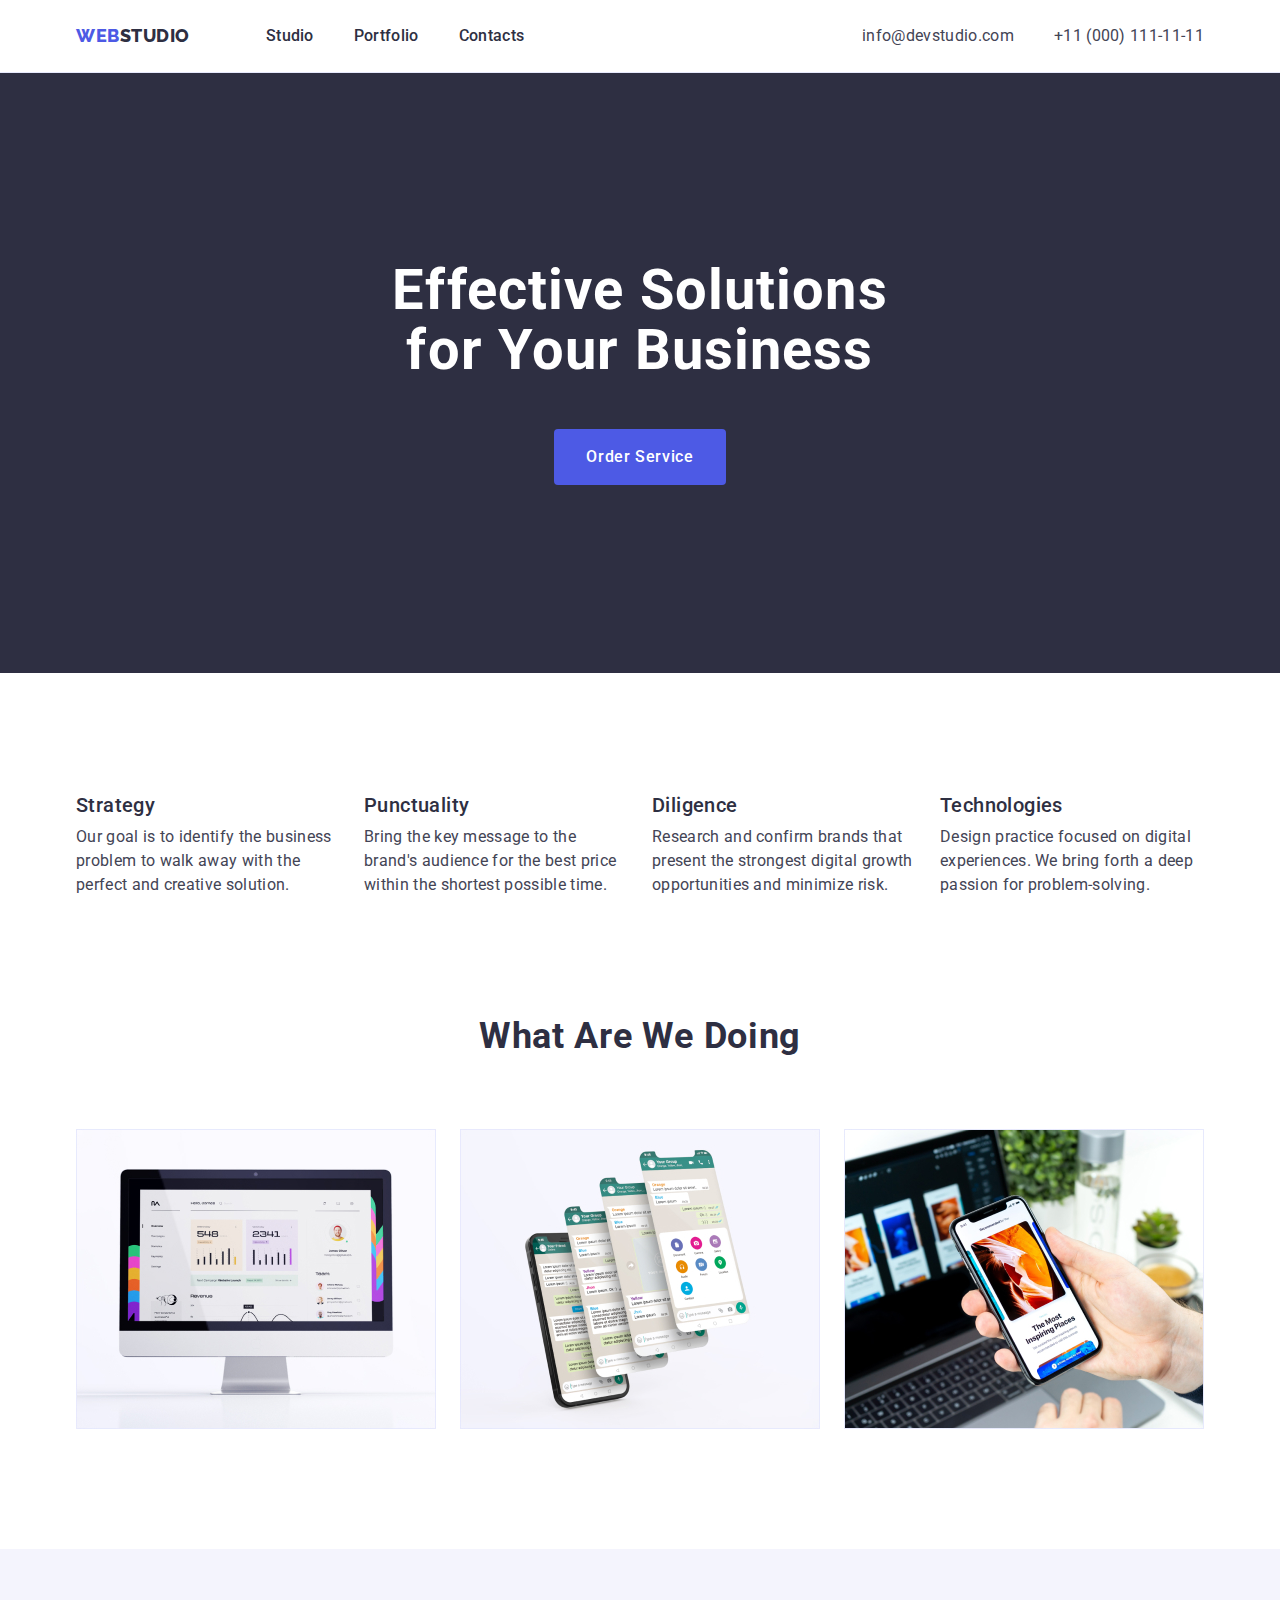
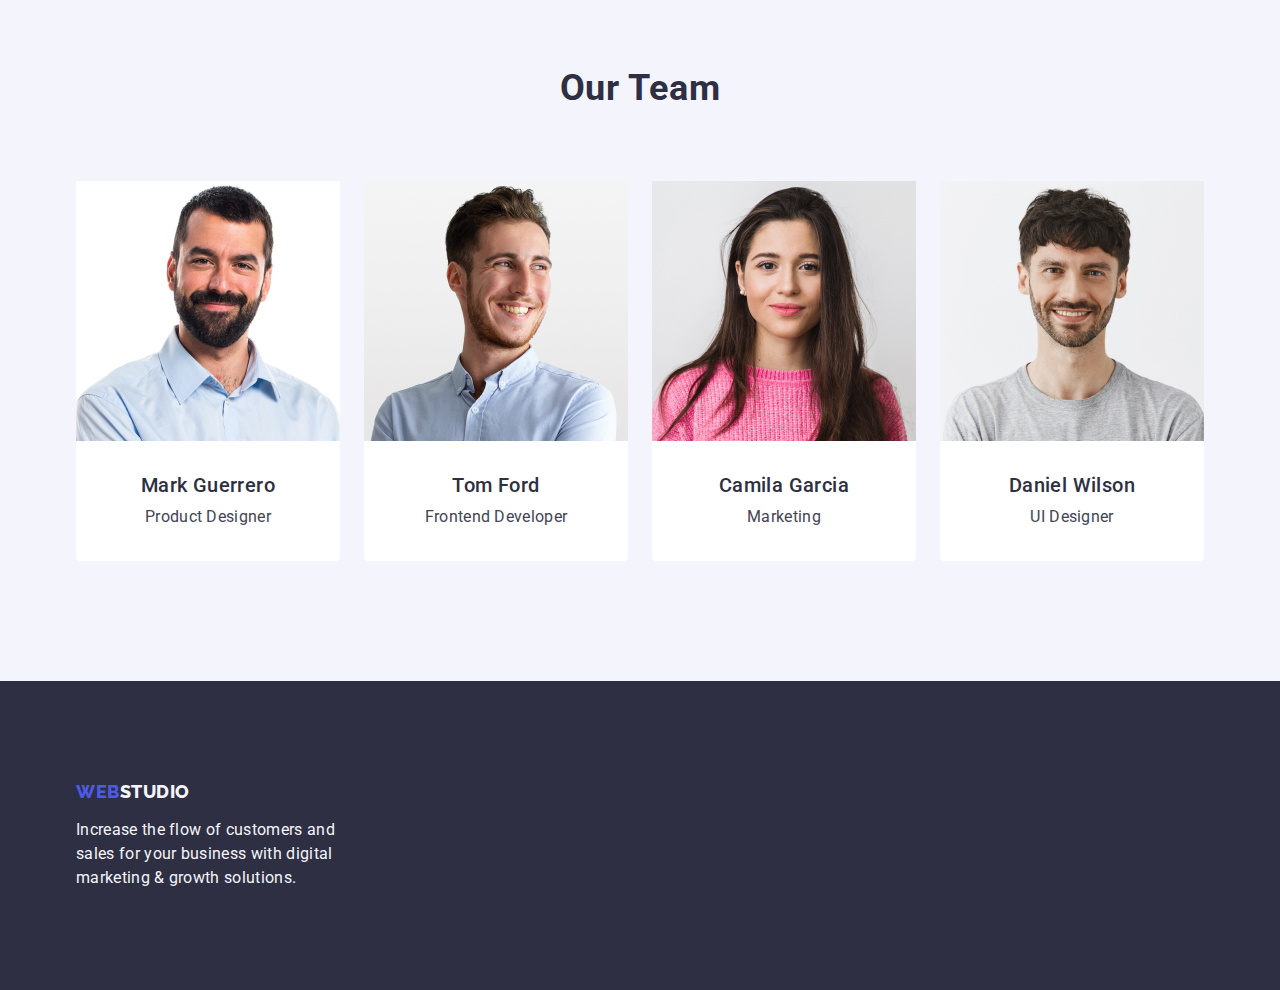
==== index.html @ a0330841 "Add files via upload" ====
<!DOCTYPE html>
<html lang="en">
  <head>
    <meta charset="UTF-8" />
    <meta http-equiv="X-UA-Compatible" content="IE=edge" />
    <meta name="viewport" content="width=device-width, initial-scale=1.0" />
    <title>WebStudio</title>

    <link rel="preconnect" href="https://fonts.googleapis.com" />
    <link rel="preconnect" href="https://fonts.gstatic.com" crossorigin />
    <link
      href="https://fonts.googleapis.com/css2?family=Raleway:wght@800&family=Roboto:wght@400;500;700;900&display=swap"
      rel="stylesheet"
    />

    <link
      rel="stylesheet"
      href="https://cdn.jsdelivr.net/npm/modern-normalize@1.1.0/modern-normalize.min.css"
    />
    <link rel="stylesheet" href="./css/styles.css" />
  </head>
  <body>
    <!-- хедер -->

    <header class="page-header">
      <div class="container page-header-container">
        <nav class="header-nav">
          <a class="logo link header-logo" href="./index.html"
            >WEB<span class="logo-web">Studio</span></a
          >
          <ul class="nav-list list">
            <li>
              <a class="nav-list-item link" href="./index.html">Studio</a>
            </li>
            <li>
              <a class="nav-list-item link" href="./portfolio.html"
                >Portfolio</a
              >
            </li>
            <li>
              <a class="nav-list-item link" href="">Contacts</a>
            </li>
          </ul>
        </nav>
        <address class="adress">
          <ul class="contact list">
            <li>
              <a class="contact link" href="mailto:info@devstudio.com"
                >info@devstudio.com</a
              >
            </li>
            <li>
              <a class="contact link" href="tel:+110001111111"
                >+11 (000) 111-11-11</a
              >
            </li>
          </ul>
        </address>
      </div>
    </header>

    <!-- основний блок -->

    <main>
      <!-- сторінка герой -->

      <section class="hero-section">
        <div class="container">
          <h1 class="main-title">
            Effective Solutions <br />
            for Your Business
          </h1>
          <button class="order-service-btn" type="button">Order Service</button>
        </div>
      </section>

      <!-- наші цілі-->

      <section class="section">
        <div class="container">
          <h2 class="visually-hidden">Our goals</h2>
          <ul class="list goals-list">
            <li class="goals-list-item">
              <h3 class="goals">Strategy</h3>
              <p class="goals-description">
                Our goal is to identify the business problem to walk away with
                the perfect and creative solution.
              </p>
            </li>
            <li class="goals-list-item">
              <h3 class="goals">Punctuality</h3>
              <p class="goals-description">
                Bring the key message to the brand's audience for the best price
                within the shortest possible time.
              </p>
            </li>
            <li class="goals-list-item">
              <h3 class="goals">Diligence</h3>
              <p class="goals-description">
                Research and confirm brands that present the strongest digital
                growth opportunities and minimize risk.
              </p>
            </li>
            <li class="goals-list-item">
              <h3 class="goals">Technologies</h3>
              <p class="goals-description">
                Design practice focused on digital experiences. We bring forth a
                deep passion for problem-solving.
              </p>
            </li>
          </ul>
        </div>
      </section>

      <!-- приклади робіт -->

      <section class="work-examples-section">
        <div class="container">
          <h2 class="work-examples-title">What are we doing</h2>
          <ul class="list work-examples-list">
            <li class="work-examples-item">
              <img
                src="./images/what-are-we-doing/img-1.jpg"
                alt="imac"
                width="360"
                height="300"
              />
            </li>
            <li class="work-examples-item">
              <img
                src="./images/what-are-we-doing/img-2.jpg"
                alt="iphone"
                width="360"
                height="300"
              />
            </li>
            <li class="work-examples-item">
              <img
                src="./images/what-are-we-doing/img-3.jpg"
                alt="macbook"
                width="360"
                height="300"
              />
            </li>
          </ul>
        </div>
      </section>

      <!-- наша команда -->

      <section class="our-team section">
        <div class="container">
          <h2 class="our-team-title">Our Team</h2>
          <ul class="list our-team-list">
            <li class="our-team-item">
              <img
                src="./images/our-team/mark-guerrero.jpg"
                alt="Mark Guerrero"
                width="264"
                height="260"
              />
              <div class="our-team-card">
                <h3 class="our-team-name">Mark Guerrero</h3>
                <p class="our-team-position">Product Designer</p>
              </div>
            </li>
            <li class="our-team-item">
              <img
                src="./images/our-team/tom-ford.jpg"
                alt="Tom Ford"
                width="264"
                height="260"
              />
              <div class="our-team-card">
                <h3 class="our-team-name">Tom Ford</h3>
                <p class="our-team-position">Frontend Developer</p>
              </div>
            </li>
            <li class="our-team-item">
              <img
                src="./images/our-team/camila-garcia.jpg"
                alt="Camila Garcia"
                width="264"
                height="260"
              />
              <div class="our-team-card">
                <h3 class="our-team-name">Camila Garcia</h3>
                <p class="our-team-position">Marketing</p>
              </div>
            </li>
            <li class="our-team-item">
              <img
                src="./images/our-team/daniel-wilson.jpg"
                alt="Daniel Wilson"
                width="264"
                height="260"
              />
              <div class="our-team-card">
                <h3 class="our-team-name">Daniel Wilson</h3>
                <p class="our-team-position">UI Designer</p>
              </div>
            </li>
          </ul>
        </div>
      </section>
    </main>

    <!-- Футер -->

    <footer class="footer">
      <div class="container">
        <a class="logo link footer-logo-link" href="./index.html"
          >WEB<span class="logo-web-footer">Studio</span></a
        >
        <p class="footer-description">
          Increase the flow of customers and sales for your business with
          digital marketing & growth solutions.
        </p>
      </div>
    </footer>
  </body>
</html>
---- css/styles.css ----
.list {
  list-style: none;
}

.link {
  text-decoration: none;
}

button {
  cursor: pointer;
  display: block;
}

:root {
  color: #ffffff;
  font-family: "Roboto", sans-serif;
  color: #434455;
}

body {
  font-family: "Roboto", sans-serif;
  background-color: #ffffff;
}

h1,
h2,
h3,
h4,
p {
  margin-top: 0;
  margin-bottom: 0;
  margin-right: 0;
}
ul,
ol {
  margin-top: 0;
  margin-bottom: 0;
  padding-left: 0;
}

img {
  display: block;
}

.container {
  width: 1158px;
  margin-left: auto;
  margin-right: auto;
  padding-left: 15px;
  padding-right: 15px;
}

.section {
  padding-top: 120px;
  padding-bottom: 120px;
}

.visually-hidden {
  position: absolute;
  width: 1px;
  height: 1px;
  margin: -1px;
  border: 0;
  padding: 0;
  white-space: nowrap;
  clip-path: inset(100%);
  clip: rect(0 0 0 0);
  overflow: hidden;
}

/* Хедер */

.logo {
  font-family: "Raleway", sans-serif;
  font-weight: 800;
  font-size: 18px;
  line-height: 1.17;
  letter-spacing: 0.03em;
  color: #4d5ae5;
  text-transform: uppercase;
  display: inline-block;
}

.header-logo {
  margin-right: 76px;
}

.logo-web {
  color: #2e2f42;
}

.nav-list-item {
  font-weight: 500;
  font-size: 16px;
  line-height: 1.5;
  letter-spacing: 0.02em;
  color: #2e2f42;
  padding-top: 24px;
  padding-bottom: 24px;
}

.nav-list-item:hover,
.nav-list-item:focus {
  color: #404bbf;
}

.adress {
  font-style: normal;
}
.contact {
  font-weight: 400;
  font-size: 16px;
  line-height: 1.5;
  letter-spacing: 0.02em;
  color: #434455;
  display: flex;
  align-items: center;
  gap: 40px;
}

.contact:hover,
.contact:focus {
  color: #404bbf;
}

.page-header-container {
  display: flex;
  align-items: center;
  justify-content: space-between;
}

.header-nav {
  display: flex;
  align-items: center;
}

.nav-list {
  display: flex;
  align-items: center;
  gap: 40px;
}

.page-header {
  padding-top: 24px;
  padding-bottom: 24px;
  border-bottom: 1px solid#e7e9fc;
}

/*основний блок*/

/* сторінка герой */

.hero-section {
  background-color: #2e2f42;
  text-align: center;
  padding-top: 188px;
  padding-bottom: 188px;
}

.main-title {
  font-style: normal;
  font-weight: 700;
  font-size: 56px;
  line-height: 1.07;
  letter-spacing: 0.02em;
  color: #ffffff;
  max-width: 496px;
  margin-bottom: 48px;
  margin-left: auto;
  margin-right: auto;
}

.order-service-btn {
  font-weight: 500;
  font-size: 16px;
  line-height: 1.5;
  letter-spacing: 0.04em;
  color: #ffffff;
  background: #4d5ae5;
  border-radius: 4px;
  padding: 16px 32px;
  min-width: 169px;
  border: none;
  margin-left: auto;
  margin-right: auto;
}

.order-service-btn:hover,
.order-service-btn:focus {
  background: #404bbf;
}

/* наші цілі */

.goals {
  font-weight: 500;
  font-size: 20px;
  line-height: 1.2;
  letter-spacing: 0.02em;
  color: #2e2f42;
  margin-bottom: 8px;
}

.goals-description {
  font-weight: 400;
  font-size: 16px;
  line-height: 1.5;
  letter-spacing: 0.02em;
  color: #434455;
}

.goals-list {
  display: flex;
  gap: 24px;
}

.goals-list-item {
  flex-basis: calc((100% - 72px) / 4);
}
/* приклади робіт */

.work-examples-section {
  padding-bottom: 120px;
}

.work-examples-title {
  font-weight: 700;
  font-size: 36px;
  line-height: 1.11;
  text-align: center;
  letter-spacing: 0.02em;
  text-transform: capitalize;
  color: #2e2f42;
  margin-bottom: 72px;
}

.work-examples-list {
  display: flex;
  gap: 24px;
}

/* наша команда */

.our-team {
  background-color: #f4f4fd;
}

.our-team-title {
  font-weight: 700;
  font-size: 36px;
  line-height: 1.11;
  text-align: center;
  letter-spacing: 0.02em;
  text-transform: capitalize;
  color: #2e2f42;
  margin-bottom: 72px;
}
.our-team-item {
  background-color: #ffffff;
  border-radius: 0px 0px 4px 4px;
}

.our-team-name {
  font-weight: 500;
  font-size: 20px;
  line-height: 1.2;
  letter-spacing: 0.02em;
  color: #2e2f42;
  background-color: #ffffff;
  text-align: center;
  margin-bottom: 8px;
}

.our-team-position {
  font-weight: 400;
  font-size: 16px;
  line-height: 1.5;
  letter-spacing: 0.02em;
  color: #434455;
  background-color: #ffffff;
  text-align: center;
}

.our-team-list {
  display: flex;
  gap: 24px;
}

.our-team-card {
  padding-top: 32px;
  padding-bottom: 32px;
  padding-left: 16px;
  padding-right: 16px;
}

/* Футер */

.footer {
  background-color: #2e2f42;
  padding-top: 100px;
  padding-bottom: 100px;
}

.footer-description {
  font-weight: 400;
  font-size: 16px;
  line-height: 1.5;
  letter-spacing: 0.02em;
  color: #f4f4fd;
  max-width: 264px;
  display: block;
}

.logo-web-footer {
  color: #f4f4fd;
}

.footer-logo-link {
  margin-bottom: 16px;
}
/* portfolio */

.main-section {
  padding-top: 96px;
  padding-bottom: 120px;
}

.list-btn {
  display: flex;
  justify-content: center;
  gap: 24px;
  margin-bottom: 72px;
}

.filter-btn {
  font-family: "Roboto", sans-serif;
  font-weight: 500;
  font-size: 16px;
  line-height: 1.5;
  display: flex;
  align-items: center;
  text-align: center;
  letter-spacing: 0.04em;
  color: #4d5ae5;
  background: #f4f4fd;
  box-shadow: 0px 3px 1px rgba(0, 0, 0, 0.1), 0px 2px 1px rgba(0, 0, 0, 0.08),
    0px 2px 2px rgba(0, 0, 0, 0.12);
  border-radius: 4px;
  padding: 12px 24px;
  border: 1px solid #e7e9fc;
}

.filter-btn:hover,
.filter-btn:focus {
  color: #ffffff;
  background: #404bbf;
  border: 1px solid transparent;
}

.project-list {
  display: flex;
  flex-wrap: wrap;
  column-gap: 24px;
  row-gap: 48px;
}

.project-name {
  font-weight: 500;
  font-size: 20px;
  line-height: 1.2;
  letter-spacing: 0.02em;
  color: #2e2f42;
  margin-bottom: 8px;
}

.project-description {
  font-size: 16px;
  line-height: 1.5;
  letter-spacing: 0.02em;
  color: #434455;
}

.project-item {
  width: calc((100% - 48px) / 3);
}

.project-container {
  padding: 32px 16px;
  border: 1px solid #e7e9fc;
  border-top: none;
}
/* next page */
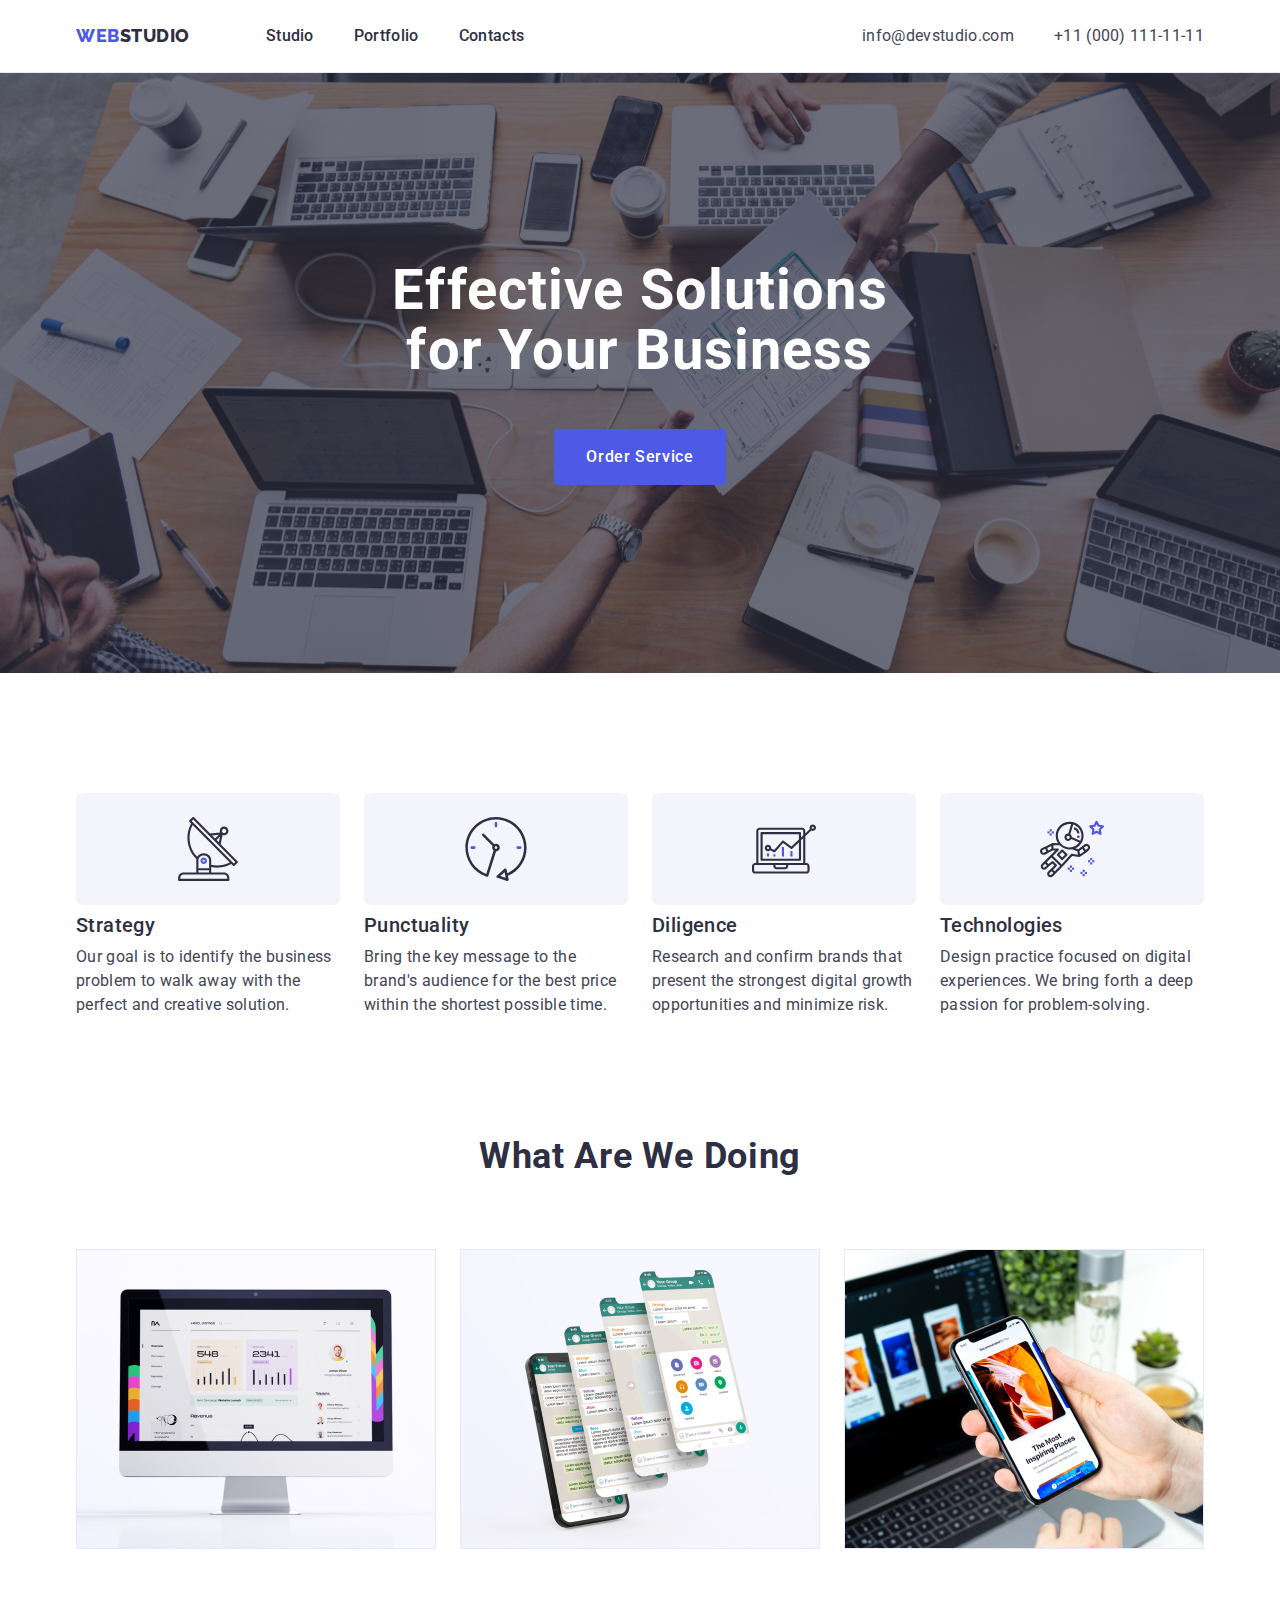
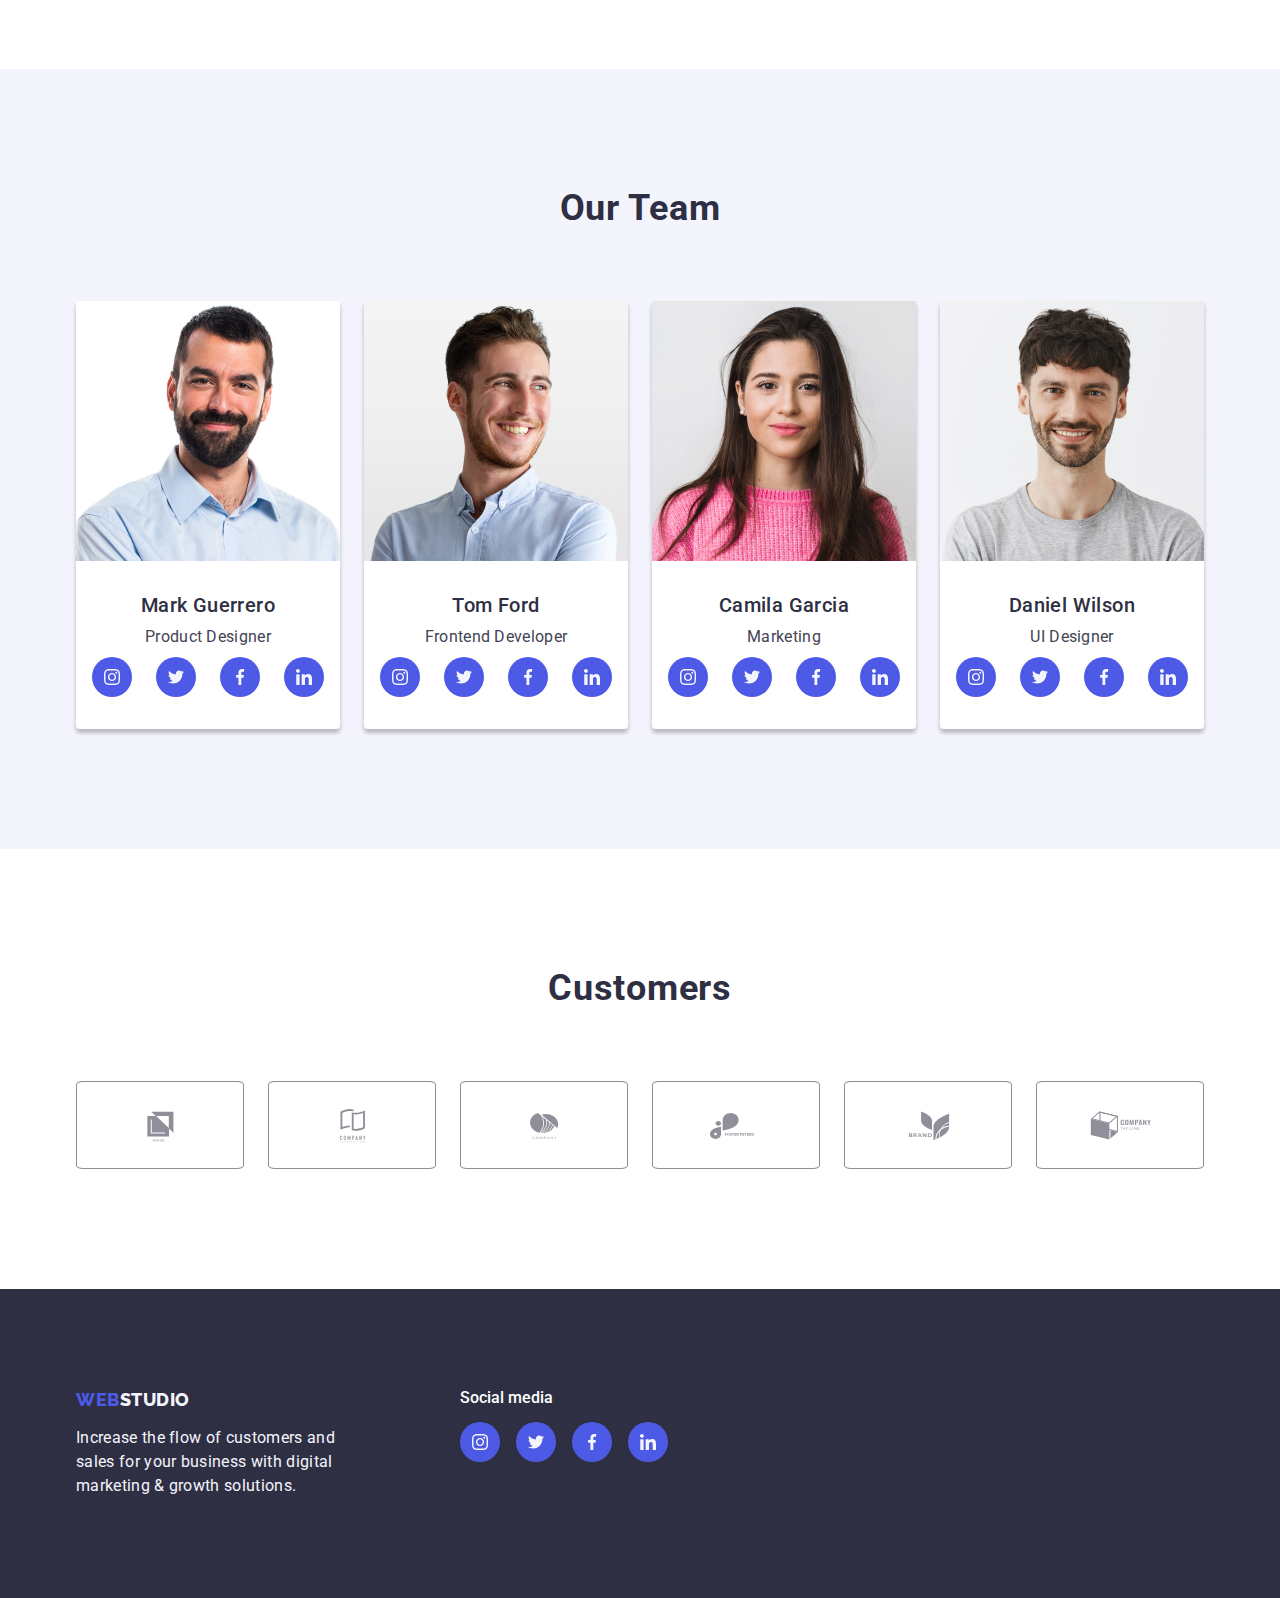
==== commit 7a84f8d8: "Summary" ====
--- a/index.html
+++ b/index.html
@@ -81,6 +81,11 @@
           <h2 class="visually-hidden">Our goals</h2>
           <ul class="list goals-list">
             <li class="goals-list-item">
+              <div class="icon-goals-list">
+                <svg widht="64" height="64">
+                  <use href="./images/icons.svg#icon-antenna"></use>
+                </svg>
+              </div>
               <h3 class="goals">Strategy</h3>
               <p class="goals-description">
                 Our goal is to identify the business problem to walk away with
@@ -88,6 +93,11 @@
               </p>
             </li>
             <li class="goals-list-item">
+              <div class="icon-goals-list">
+                <svg widht="64" height="64">
+                  <use href="./images/icons.svg#icon-clock"></use>
+                </svg>
+              </div>
               <h3 class="goals">Punctuality</h3>
               <p class="goals-description">
                 Bring the key message to the brand's audience for the best price
@@ -95,6 +105,11 @@
               </p>
             </li>
             <li class="goals-list-item">
+              <div class="icon-goals-list">
+                <svg widht="64" height="64">
+                  <use href="./images/icons.svg#icon-diagram"></use>
+                </svg>
+              </div>
               <h3 class="goals">Diligence</h3>
               <p class="goals-description">
                 Research and confirm brands that present the strongest digital
@@ -102,6 +117,11 @@
               </p>
             </li>
             <li class="goals-list-item">
+              <div class="icon-goals-list">
+                <svg widht="64" height="64">
+                  <use href="./images/icons.svg#icon-astronaut"></use>
+                </svg>
+              </div>
               <h3 class="goals">Technologies</h3>
               <p class="goals-description">
                 Design practice focused on digital experiences. We bring forth a
@@ -162,6 +182,56 @@
               <div class="our-team-card">
                 <h3 class="our-team-name">Mark Guerrero</h3>
                 <p class="our-team-position">Product Designer</p>
+                <ul class="social-network-list list">
+                  <li class="social-network-item">
+                    <a href="" class="social-network-link">
+                      <svg
+                        class="social-network-icon"
+                        aria-label="іконка інстаграму"
+                        widht="16"
+                        height="16"
+                      >
+                        <use href="./images/icons.svg#icon-instagram"></use>
+                      </svg>
+                    </a>
+                  </li>
+                  <li class="social-network-item">
+                    <a href="" class="social-network-link link">
+                      <svg
+                        class="social-network-icon"
+                        aria-label="іконка твітера"
+                        widht="16"
+                        height="16"
+                      >
+                        <use href="./images/icons.svg#icon-twitter"></use>
+                      </svg>
+                    </a>
+                  </li>
+                  <li class="social-network-item">
+                    <a href="" class="social-network-link">
+                      <svg
+                        class="social-network-icon"
+                        aria-label="іконка фейсбук"
+                        widht="16"
+                        height="16"
+                      >
+                        <use href="./images/icons.svg#icon-facebook"></use>
+                      </svg>
+                    </a>
+                  </li>
+                  <li class="social-network-item">
+                    <a href="" class="social-network-link">
+                      <svg
+                        class="social-network-icon"
+                        aria-label="іконка лінкедина"
+                        widht="16"
+                        height="16"
+                      >
+                        <use href="./images/icons.svg#icon-linkedin"></use>
+                      </svg>
+                    </a>
+                  </li>
+                </ul>
               </div>
             </li>
             <li class="our-team-item">
@@ -174,6 +244,56 @@
               <div class="our-team-card">
                 <h3 class="our-team-name">Tom Ford</h3>
                 <p class="our-team-position">Frontend Developer</p>
+                <ul class="social-network-list list">
+                  <li class="social-network-item">
+                    <a href="" class="social-network-link">
+                      <svg
+                        class="social-network-icon"
+                        aria-label="іконка інстаграму"
+                        widht="16"
+                        height="16"
+                      >
+                        <use href="./images/icons.svg#icon-instagram"></use>
+                      </svg>
+                    </a>
+                  </li>
+                  <li class="social-network-item">
+                    <a href="" class="social-network-link link">
+                      <svg
+                        class="social-network-icon"
+                        aria-label="іконка твітера"
+                        widht="16"
+                        height="16"
+                      >
+                        <use href="./images/icons.svg#icon-twitter"></use>
+                      </svg>
+                    </a>
+                  </li>
+                  <li class="social-network-item">
+                    <a href="" class="social-network-link">
+                      <svg
+                        class="social-network-icon"
+                        aria-label="іконка фейсбук"
+                        widht="16"
+                        height="16"
+                      >
+                        <use href="./images/icons.svg#icon-facebook"></use>
+                      </svg>
+                    </a>
+                  </li>
+                  <li class="social-network-item">
+                    <a href="" class="social-network-link">
+                      <svg
+                        class="social-network-icon"
+                        aria-label="іконка лінкедина"
+                        widht="16"
+                        height="16"
+                      >
+                        <use href="./images/icons.svg#icon-linkedin"></use>
+                      </svg>
+                    </a>
+                  </li>
+                </ul>
               </div>
             </li>
             <li class="our-team-item">
@@ -186,6 +306,56 @@
               <div class="our-team-card">
                 <h3 class="our-team-name">Camila Garcia</h3>
                 <p class="our-team-position">Marketing</p>
+                <ul class="social-network-list list">
+                  <li class="social-network-item">
+                    <a href="" class="social-network-link">
+                      <svg
+                        class="social-network-icon"
+                        aria-label="іконка інстаграму"
+                        widht="16"
+                        height="16"
+                      >
+                        <use href="./images/icons.svg#icon-instagram"></use>
+                      </svg>
+                    </a>
+                  </li>
+                  <li class="social-network-item">
+                    <a href="" class="social-network-link link">
+                      <svg
+                        class="social-network-icon"
+                        aria-label="іконка твітера"
+                        widht="16"
+                        height="16"
+                      >
+                        <use href="./images/icons.svg#icon-twitter"></use>
+                      </svg>
+                    </a>
+                  </li>
+                  <li class="social-network-item">
+                    <a href="" class="social-network-link">
+                      <svg
+                        class="social-network-icon"
+                        aria-label="іконка фейсбук"
+                        widht="16"
+                        height="16"
+                      >
+                        <use href="./images/icons.svg#icon-facebook"></use>
+                      </svg>
+                    </a>
+                  </li>
+                  <li class="social-network-item">
+                    <a href="" class="social-network-link">
+                      <svg
+                        class="social-network-icon"
+                        aria-label="іконка лінкедина"
+                        widht="16"
+                        height="16"
+                      >
+                        <use href="./images/icons.svg#icon-linkedin"></use>
+                      </svg>
+                    </a>
+                  </li>
+                </ul>
               </div>
             </li>
             <li class="our-team-item">
@@ -198,7 +368,97 @@
               <div class="our-team-card">
                 <h3 class="our-team-name">Daniel Wilson</h3>
                 <p class="our-team-position">UI Designer</p>
-              </div>
+                <ul class="social-network-list list">
+                  <li class="social-network-item">
+                    <a href="" class="social-network-link">
+                      <svg
+                        class="social-network-icon"
+                        aria-label="іконка інстаграму"
+                        widht="16"
+                        height="16"
+                      >
+                        <use href="./images/icons.svg#icon-instagram"></use>
+                      </svg>
+                    </a>
+                  </li>
+                  <li class="social-network-item">
+                    <a href="" class="social-network-link link">
+                      <svg
+                        class="social-network-icon"
+                        aria-label="іконка твітера"
+                        widht="16"
+                        height="16"
+                      >
+                        <use href="./images/icons.svg#icon-twitter"></use>
+                      </svg>
+                    </a>
+                  </li>
+                  <li class="social-network-item">
+                    <a href="" class="social-network-link">
+                      <svg
+                        class="social-network-icon"
+                        aria-label="іконка фейсбук"
+                        widht="16"
+                        height="16"
+                      >
+                        <use href="./images/icons.svg#icon-facebook"></use>
+                      </svg>
+                    </a>
+                  </li>
+                  <li class="social-network-item">
+                    <a href="" class="social-network-link">
+                      <svg
+                        class="social-network-icon"
+                        aria-label="іконка лінкедина"
+                        widht="16"
+                        height="16"
+                      >
+                        <use href="./images/icons.svg#icon-linkedin"></use>
+                      </svg>
+                    </a>
+                  </li>
+                </ul>
+              </div>
+            </li>
+          </ul>
+        </div>
+      </section>
+
+      <!-- Список клієнтів -->
+
+      <section class="section">
+        <div class="container">
+          <h2 class="customers-title">Customers</h2>
+          <ul class="customers-list-logo list">
+            <li class="customers-list">
+              <svg class="icon-customers-list" widht="104" height="56">
+                <use href="./images/icons.svg#icon-client-one"></use>
+              </svg>
+            </li>
+            <li class="customers-list">
+              <svg class="icon-customers-list" widht="104" height="56">
+                <use href="./images/icons.svg#icon-client-two"></use>
+              </svg>
+            </li>
+            <li class="customers-list">
+              <svg class="icon-customers-list" widht="104" height="56">
+                <use href="./images/icons.svg#icon-client-three"></use>
+              </svg>
+            </li>
+            <li class="customers-list">
+              <svg class="icon-customers-list" widht="104" height="56">
+                <use href="./images/icons.svg#icon-client-four"></use>
+              </svg>
+            </li>
+            <li class="customers-list">
+              <svg class="icon-customers-list" widht="104" height="56">
+                <use href="./images/icons.svg#icon-client-five"></use>
+              </svg>
+            </li>
+            <li class="customers-list">
+              <svg class="icon-customers-list" widht="104" height="56">
+                <use href="./images/icons.svg#icon-client-six"></use>
+              </svg>
             </li>
           </ul>
         </div>
@@ -209,13 +469,70 @@
 
     <footer class="footer">
       <div class="container">
-        <a class="logo link footer-logo-link" href="./index.html"
-          >WEB<span class="logo-web-footer">Studio</span></a
-        >
-        <p class="footer-description">
-          Increase the flow of customers and sales for your business with
-          digital marketing & growth solutions.
-        </p>
+        <ul class="link list footer-item">
+          <li class="decrption-box">
+            <a class="logo link footer-logo-link" href="./index.html"
+              >WEB<span class="logo-web-footer">Studio</span></a
+            >
+            <p class="footer-description">
+              Increase the flow of customers and sales for your business with
+              digital marketing & growth solutions.
+            </p>
+          </li>
+          <li>
+            <h3 class="social-media-title">Social media</h3>
+            <ul class="social-network-list-footer list">
+              <li class="social-network-item">
+                <a href="" class="social-network-link">
+                  <svg
+                    class="social-network-icon"
+                    aria-label="іконка інстаграму"
+                    widht="16"
+                    height="16"
+                  >
+                    <use href="./images/icons.svg#icon-instagram"></use>
+                  </svg>
+                </a>
+              </li>
+              <li class="social-network-item">
+                <a href="" class="social-network-link link">
+                  <svg
+                    class="social-network-icon"
+                    aria-label="іконка твітера"
+                    widht="16"
+                    height="16"
+                  >
+                    <use href="./images/icons.svg#icon-twitter"></use>
+                  </svg>
+                </a>
+              </li>
+              <li class="social-network-item">
+                <a href="" class="social-network-link">
+                  <svg
+                    class="social-network-icon"
+                    aria-label="іконка фейсбук"
+                    widht="16"
+                    height="16"
+                  >
+                    <use href="./images/icons.svg#icon-facebook"></use>
+                  </svg>
+                </a>
+              </li>
+              <li class="social-network-item">
+                <a href="" class="social-network-link">
+                  <svg
+                    class="social-network-icon"
+                    aria-label="іконка лінкедина"
+                    widht="16"
+                    height="16"
+                  >
+                    <use href="./images/icons.svg#icon-linkedin"></use>
+                  </svg>
+                </a>
+              </li>
+            </ul>
+          </li>
+        </ul>
       </div>
     </footer>
   </body>
--- a/css/styles.css
+++ b/css/styles.css
@@ -151,6 +151,12 @@
 /* сторінка герой */
 
 .hero-section {
+  background-size: cover;
+  background-image: linear-gradient(
+      rgba(46, 47, 66, 0.7),
+      rgba(46, 47, 66, 0.7)
+    ),
+    url("../images/hero/people-office.jpg");
   background-color: #2e2f42;
   text-align: center;
   padding-top: 188px;
@@ -217,6 +223,18 @@
 .goals-list-item {
   flex-basis: calc((100% - 72px) / 4);
 }
+
+.icon-goals-list {
+  width: 264px;
+  height: 112px;
+  border-radius: 4%;
+  background-color: #f4f4fd;
+  margin-bottom: 8px;
+  display: flex;
+  justify-content: center;
+  align-items: center;
+}
+
 /* приклади робіт */
 
 .work-examples-section {
@@ -258,6 +276,7 @@
 .our-team-item {
   background-color: #ffffff;
   border-radius: 0px 0px 4px 4px;
+  box-shadow: 0px 4px 4px rgba(0, 0, 0, 0.25);
 }
 
 .our-team-name {
@@ -279,6 +298,7 @@
   color: #434455;
   background-color: #ffffff;
   text-align: center;
+  margin-bottom: 8px;
 }
 
 .our-team-list {
@@ -293,6 +313,60 @@
   padding-right: 16px;
 }
 
+.social-network-list {
+  display: flex;
+  justify-content: center;
+  column-gap: 24px;
+}
+
+.social-network-item {
+  display: flex;
+  justify-content: center;
+  align-items: center;
+  width: 40px;
+  height: 40px;
+  border-radius: 50%;
+  background-color: #4d5ae5;
+}
+
+.social-network-link {
+  display: flex;
+  justify-content: center;
+  column-gap: 24px;
+}
+
+/* Наші клієнти */
+
+.customers-title {
+  font-weight: 700;
+  font-size: 36px;
+  line-height: 1.11;
+  text-align: center;
+  letter-spacing: 0.02em;
+  text-transform: capitalize;
+  color: #2e2f42;
+  margin-bottom: 72px;
+}
+
+.customers-list-logo {
+  display: flex;
+  column-gap: 24px;
+  align-items: center;
+  justify-content: center;
+}
+
+.customers-list {
+  display: flex;
+  width: 168px;
+  height: 88px;
+  align-items: center;
+  justify-content: center;
+  border-style: solid;
+  border-radius: 4%;
+  border-width: 1px;
+  border-color: #8e8f99;
+}
+
 /* Футер */
 
 .footer {
@@ -308,7 +382,6 @@
   letter-spacing: 0.02em;
   color: #f4f4fd;
   max-width: 264px;
-  display: block;
 }
 
 .logo-web-footer {
@@ -317,6 +390,28 @@
 
 .footer-logo-link {
   margin-bottom: 16px;
+}
+
+.social-media-title {
+  display: inline-block;
+  font-weight: 500;
+  font-size: 16px;
+  line-height: 1.11;
+  color: #ffffff;
+  margin-bottom: 16px;
+}
+.social-network-list-footer {
+  display: flex;
+  align-items: center;
+  column-gap: 16px;
+}
+
+.footer-item {
+  display: flex;
+}
+
+.decrption-box {
+  margin-right: 120px;
 }
 /* portfolio */
 
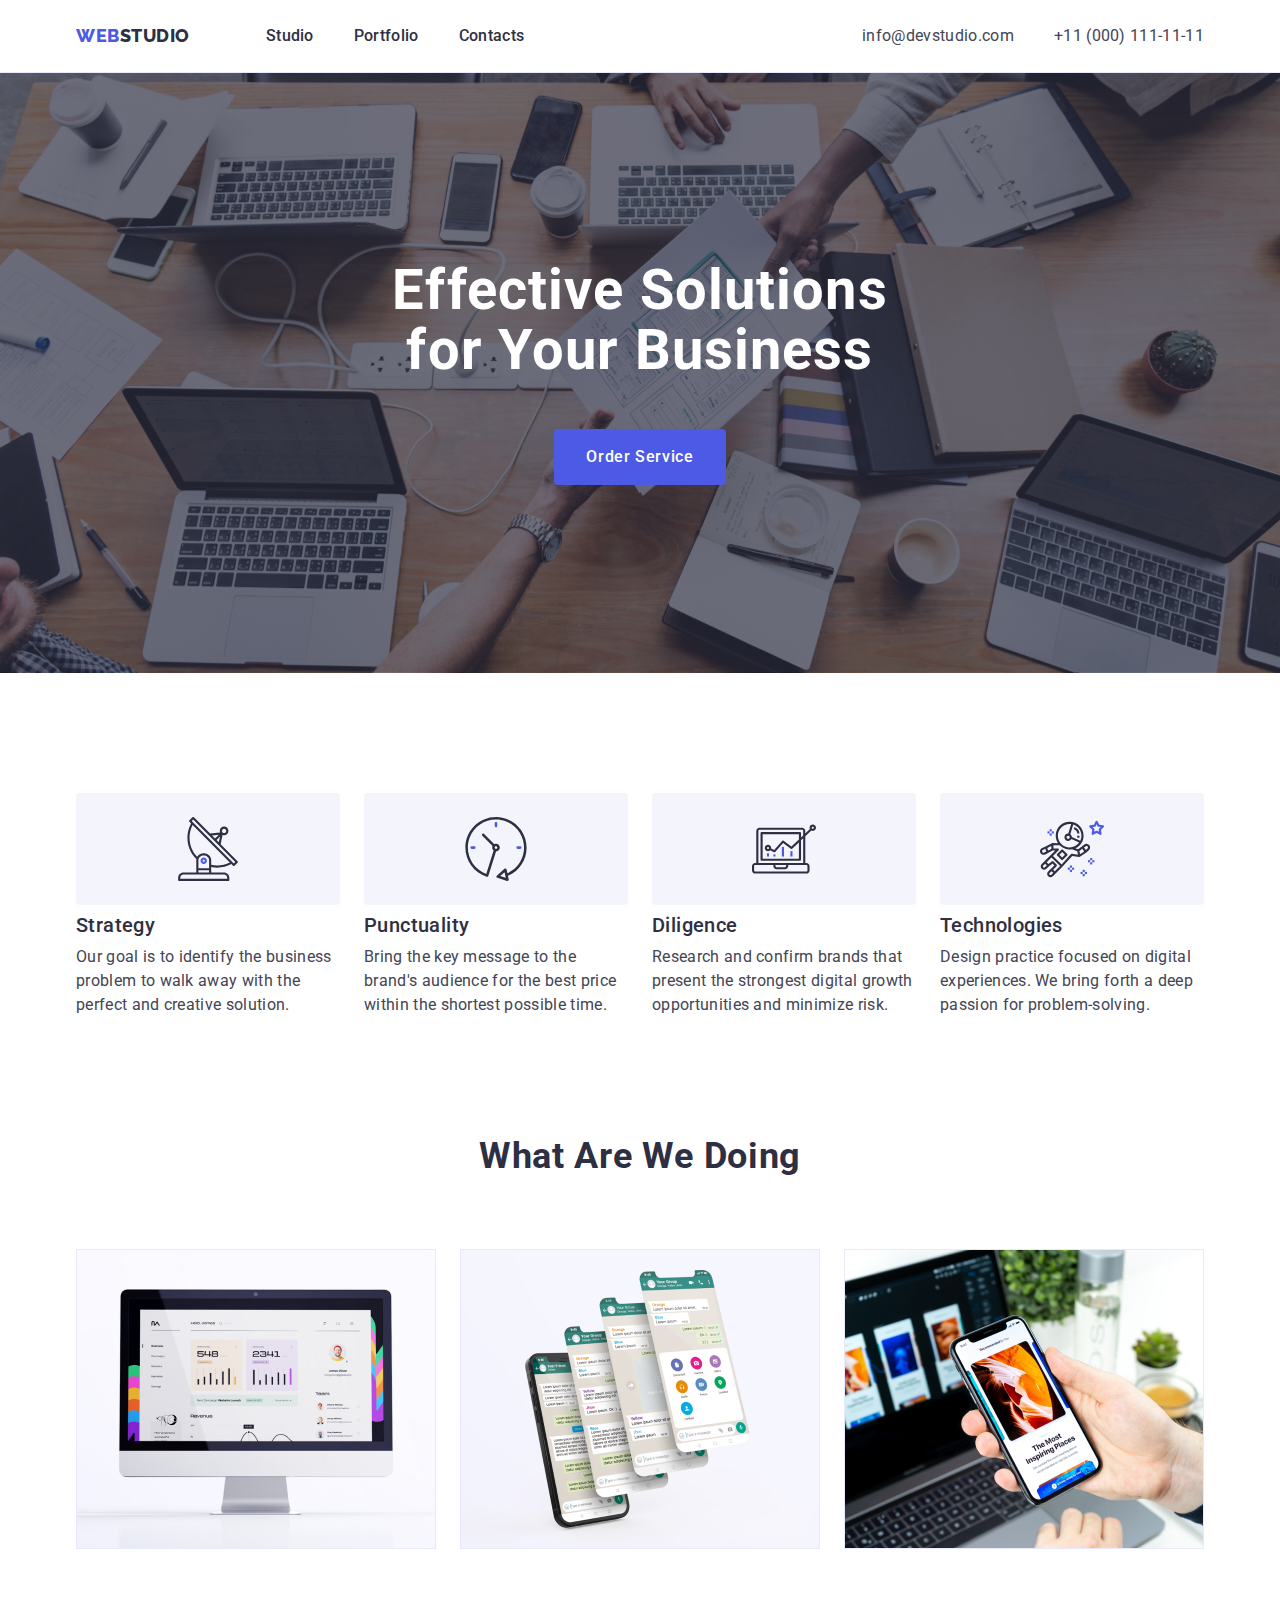
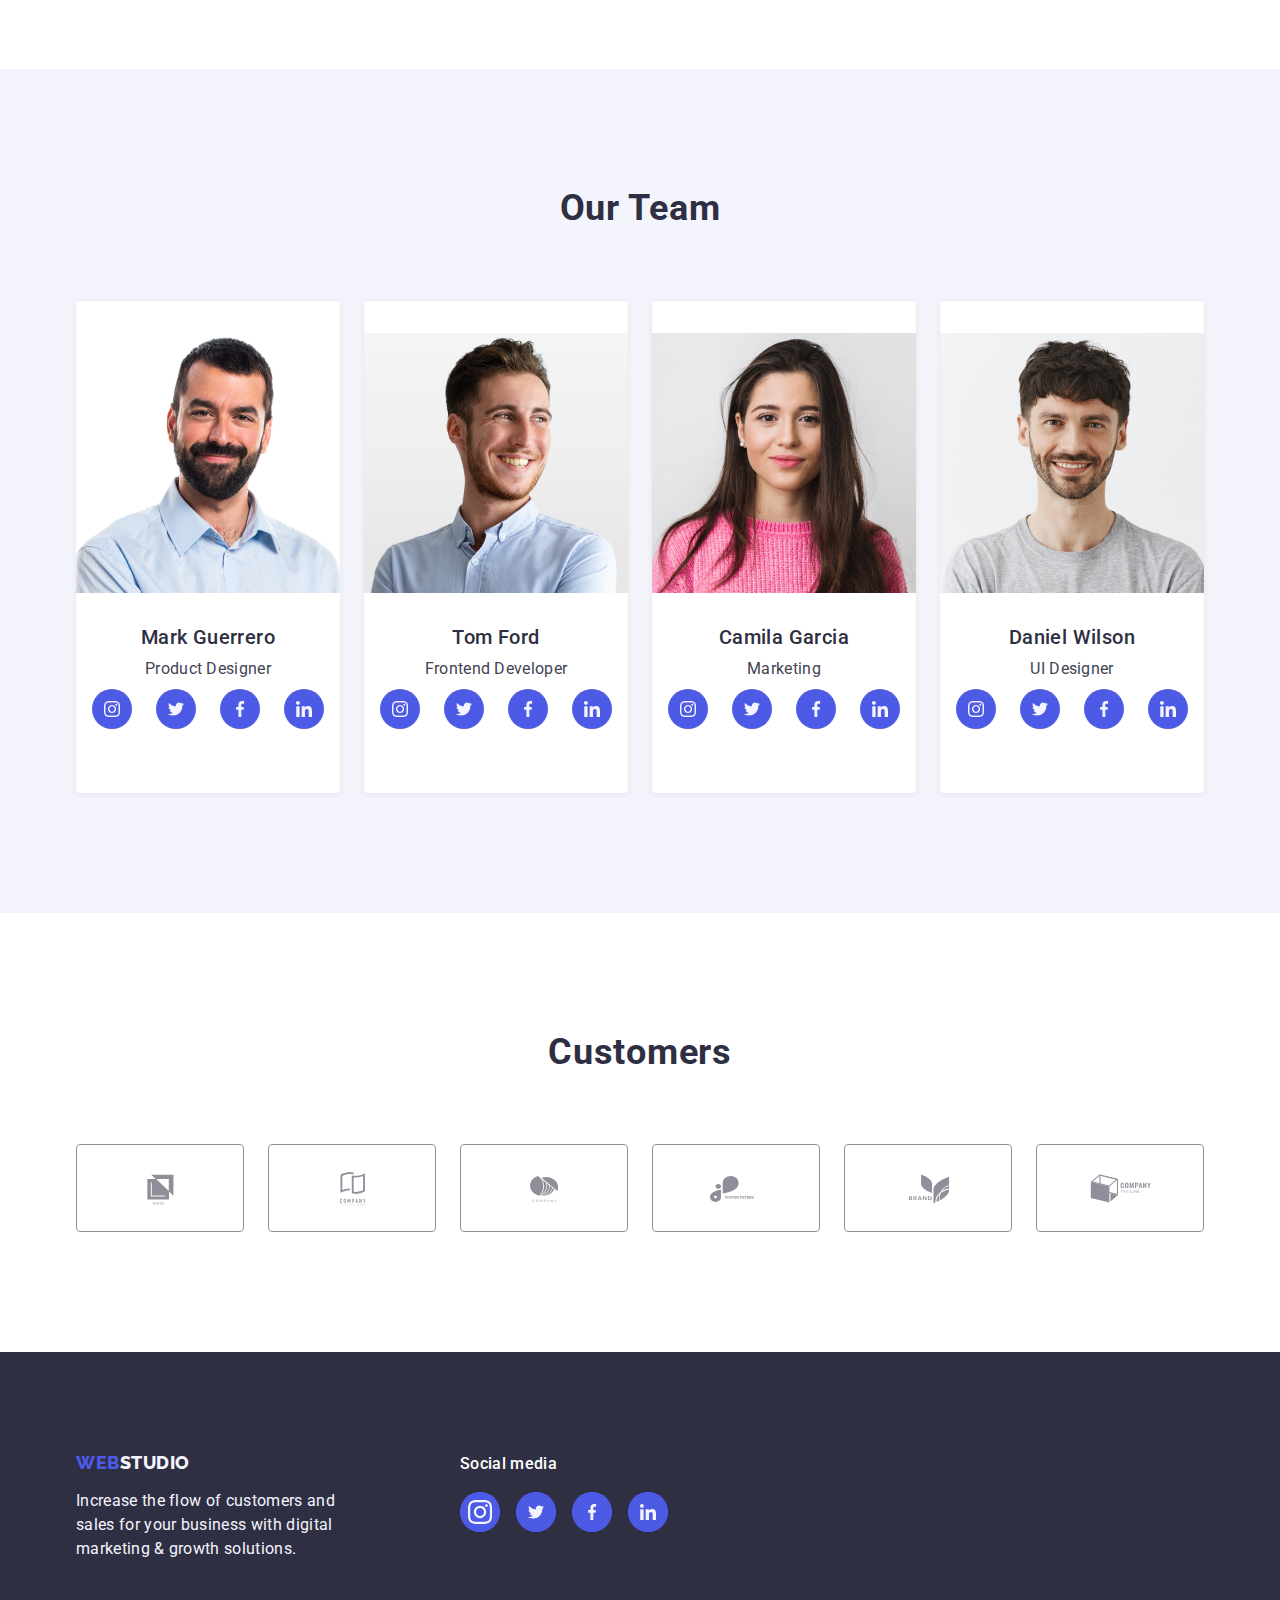
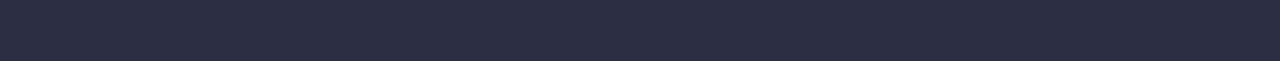
==== commit 77b4b2d6: "Summary" ====
--- a/index.html
+++ b/index.html
@@ -431,34 +431,46 @@
           <h2 class="customers-title">Customers</h2>
           <ul class="customers-list-logo list">
             <li class="customers-list">
-              <svg class="icon-customers-list" widht="104" height="56">
-                <use href="./images/icons.svg#icon-client-one"></use>
-              </svg>
+              <a href="" class="customers-link">
+                <svg class="icon-customers-list" widht="104" height="56">
+                  <use href="./images/icons.svg#icon-client-one"></use>
+                </svg>
+              </a>
             </li>
             <li class="customers-list">
-              <svg class="icon-customers-list" widht="104" height="56">
-                <use href="./images/icons.svg#icon-client-two"></use>
-              </svg>
+              <a href="" class="customers-link">
+                <svg class="icon-customers-list" widht="104" height="56">
+                  <use href="./images/icons.svg#icon-client-two"></use>
+                </svg>
+              </a>
             </li>
             <li class="customers-list">
-              <svg class="icon-customers-list" widht="104" height="56">
-                <use href="./images/icons.svg#icon-client-three"></use>
-              </svg>
+              <a href="" class="customers-link">
+                <svg class="icon-customers-list" widht="104" height="56">
+                  <use href="./images/icons.svg#icon-client-three"></use>
+                </svg>
+              </a>
             </li>
             <li class="customers-list">
-              <svg class="icon-customers-list" widht="104" height="56">
-                <use href="./images/icons.svg#icon-client-four"></use>
-              </svg>
+              <a href="" class="customers-link">
+                <svg class="icon-customers-list" widht="104" height="56">
+                  <use href="./images/icons.svg#icon-client-four"></use>
+                </svg>
+              </a>
             </li>
             <li class="customers-list">
-              <svg class="icon-customers-list" widht="104" height="56">
-                <use href="./images/icons.svg#icon-client-five"></use>
-              </svg>
+              <a href="" class="customers-link">
+                <svg class="icon-customers-list" widht="104" height="56">
+                  <use href="./images/icons.svg#icon-client-five"></use>
+                </svg>
+              </a>
             </li>
             <li class="customers-list">
-              <svg class="icon-customers-list" widht="104" height="56">
-                <use href="./images/icons.svg#icon-client-six"></use>
-              </svg>
+              <a href="" class="customers-link">
+                <svg class="icon-customers-list" widht="104" height="56">
+                  <use href="./images/icons.svg#icon-client-six"></use>
+                </svg>
+              </a>
             </li>
           </ul>
         </div>
@@ -468,71 +480,69 @@
     <!-- Футер -->
 
     <footer class="footer">
-      <div class="container">
-        <ul class="link list footer-item">
-          <li class="decrption-box">
-            <a class="logo link footer-logo-link" href="./index.html"
-              >WEB<span class="logo-web-footer">Studio</span></a
-            >
-            <p class="footer-description">
-              Increase the flow of customers and sales for your business with
-              digital marketing & growth solutions.
-            </p>
-          </li>
-          <li>
-            <h3 class="social-media-title">Social media</h3>
-            <ul class="social-network-list-footer list">
-              <li class="social-network-item">
-                <a href="" class="social-network-link">
-                  <svg
-                    class="social-network-icon"
-                    aria-label="іконка інстаграму"
-                    widht="16"
-                    height="16"
-                  >
-                    <use href="./images/icons.svg#icon-instagram"></use>
-                  </svg>
-                </a>
-              </li>
-              <li class="social-network-item">
-                <a href="" class="social-network-link link">
-                  <svg
-                    class="social-network-icon"
-                    aria-label="іконка твітера"
-                    widht="16"
-                    height="16"
-                  >
-                    <use href="./images/icons.svg#icon-twitter"></use>
-                  </svg>
-                </a>
-              </li>
-              <li class="social-network-item">
-                <a href="" class="social-network-link">
-                  <svg
-                    class="social-network-icon"
-                    aria-label="іконка фейсбук"
-                    widht="16"
-                    height="16"
-                  >
-                    <use href="./images/icons.svg#icon-facebook"></use>
-                  </svg>
-                </a>
-              </li>
-              <li class="social-network-item">
-                <a href="" class="social-network-link">
-                  <svg
-                    class="social-network-icon"
-                    aria-label="іконка лінкедина"
-                    widht="16"
-                    height="16"
-                  >
-                    <use href="./images/icons.svg#icon-linkedin"></use>
-                  </svg>
-                </a>
-              </li>
-            </ul>
-          </li>
-        </ul>
+      <div class="container footer-container">
+        <div class="footer-description-container">
+          <a class="logo link footer-logo-link" href="./index.html"
+            >WEB<span class="logo-web-footer">Studio</span></a
+          >
+          <p class="footer-description">
+            Increase the flow of customers and sales for your business with
+            digital marketing & growth solutions.
+          </p>
+        </div>
+        <div class="footer-social-network-conteiner">
+          <p class="social-media-title">Social media</p>
+          <ul class="social-network-list-footer list">
+            <li class="social-network-item">
+              <a href="" class="footer-social-network-link">
+                <svg
+                  class="footer-social-network-icon"
+                  aria-label="іконка інстаграму"
+                  widht="24"
+                  height="24"
+                >
+                  <use href="./images/icons.svg#icon-instagram"></use>
+                </svg>
+              </a>
+            </li>
+            <li class="social-network-item">
+              <a href="" class="footer-social-network-link">
+                <svg
+                  class="social-network-icon"
+                  aria-label="іконка твітера"
+                  widht="16"
+                  height="16"
+                >
+                  <use href="./images/icons.svg#icon-twitter"></use>
+                </svg>
+              </a>
+            </li>
+            <li class="social-network-item">
+              <a href="" class="footer-social-network-link">
+                <svg
+                  class="social-network-icon"
+                  aria-label="іконка фейсбук"
+                  widht="16"
+                  height="16"
+                >
+                  <use href="./images/icons.svg#icon-facebook"></use>
+                </svg>
+              </a>
+            </li>
+            <li class="social-network-item">
+              <a href="" class="footer-social-network-link">
+                <svg
+                  class="social-network-icon"
+                  aria-label="іконка лінкедина"
+                  widht="16"
+                  height="16"
+                >
+                  <use href="./images/icons.svg#icon-linkedin"></use>
+                </svg>
+              </a>
+            </li>
+          </ul>
+        </div>
       </div>
     </footer>
   </body>
--- a/css/styles.css
+++ b/css/styles.css
@@ -144,6 +144,7 @@
   padding-top: 24px;
   padding-bottom: 24px;
   border-bottom: 1px solid#e7e9fc;
+  box-shadow: 0px 2px 1px rgba(46, 47, 66, 0.08);
 }
 
 /*основний блок*/
@@ -151,6 +152,8 @@
 /* сторінка герой */
 
 .hero-section {
+  background-repeat: no-repeat;
+  background-position: center;
   background-size: cover;
   background-image: linear-gradient(
       rgba(46, 47, 66, 0.7),
@@ -227,7 +230,7 @@
 .icon-goals-list {
   width: 264px;
   height: 112px;
-  border-radius: 4%;
+  border-radius: 4px;
   background-color: #f4f4fd;
   margin-bottom: 8px;
   display: flex;
@@ -274,9 +277,10 @@
   margin-bottom: 72px;
 }
 .our-team-item {
+  padding: 32px 0;
   background-color: #ffffff;
   border-radius: 0px 0px 4px 4px;
-  box-shadow: 0px 4px 4px rgba(0, 0, 0, 0.25);
+  box-shadow: 0px 1px 6px rgba(46, 47, 66, 0.08);
 }
 
 .our-team-name {
@@ -316,7 +320,7 @@
 .social-network-list {
   display: flex;
   justify-content: center;
-  column-gap: 24px;
+  gap: 24px;
 }
 
 .social-network-item {
@@ -340,7 +344,7 @@
 .customers-title {
   font-weight: 700;
   font-size: 36px;
-  line-height: 1.11;
+  line-height: 1.1;
   text-align: center;
   letter-spacing: 0.02em;
   text-transform: capitalize;
@@ -350,23 +354,36 @@
 
 .customers-list-logo {
   display: flex;
-  column-gap: 24px;
+  gap: 24px;
   align-items: center;
   justify-content: center;
 }
 
 .customers-list {
-  display: flex;
   width: 168px;
   height: 88px;
-  align-items: center;
-  justify-content: center;
-  border-style: solid;
-  border-radius: 4%;
-  border-width: 1px;
-  border-color: #8e8f99;
-}
-
+}
+
+.customers-link {
+  display: flex;
+  align-items: center;
+  justify-content: center;
+  color: #8e8f99;
+  width: 100%;
+  height: 100%;
+  border: 1px solid #8e8f99;
+  border-radius: 4px;
+}
+
+.customers-link:hover,
+.customers-link:focus {
+  border-color: #404bbf;
+  color: #404bbf;
+}
+
+.icon-customers-list {
+  fill: currentColor;
+}
 /* Футер */
 
 .footer {
@@ -392,26 +409,51 @@
   margin-bottom: 16px;
 }
 
+.footer-container {
+  display: flex;
+  align-items: baseline;
+}
+
+.footer-description-container {
+  margin-right: 120px;
+}
+
 .social-media-title {
-  display: inline-block;
-  font-weight: 500;
-  font-size: 16px;
-  line-height: 1.11;
+  font-weight: 500;
+  font-size: 16px;
+  line-height: 1.5;
+  letter-spacing: 0.02em;
   color: #ffffff;
   margin-bottom: 16px;
 }
+
 .social-network-list-footer {
   display: flex;
-  align-items: center;
-  column-gap: 16px;
-}
-
-.footer-item {
-  display: flex;
-}
-
-.decrption-box {
-  margin-right: 120px;
+  gap: 16px;
+}
+
+.social-network-item {
+  width: 40px;
+  height: 40px;
+}
+
+.footer-social-network-link {
+  display: flex;
+  align-items: center;
+  justify-content: center;
+  width: 100%;
+  height: 100%;
+  background-color: #4d5ae5;
+  border-radius: 50%;
+}
+
+.footer-social-network-link:hover,
+.footer-social-network-link:focus {
+  background-color: #31d0aa;
+}
+
+.footer-social-network-icon {
+  fill: #f4f4fd;
 }
 /* portfolio */
 
@@ -479,6 +521,14 @@
   width: calc((100% - 48px) / 3);
 }
 
+.project-link {
+  display: block;
+}
+
+.project-link:hover,
+.project-link:focus {
+  box-shadow: 0px 1px 6px rgba(46, 47, 66, 0.08);
+}
 .project-container {
   padding: 32px 16px;
   border: 1px solid #e7e9fc;
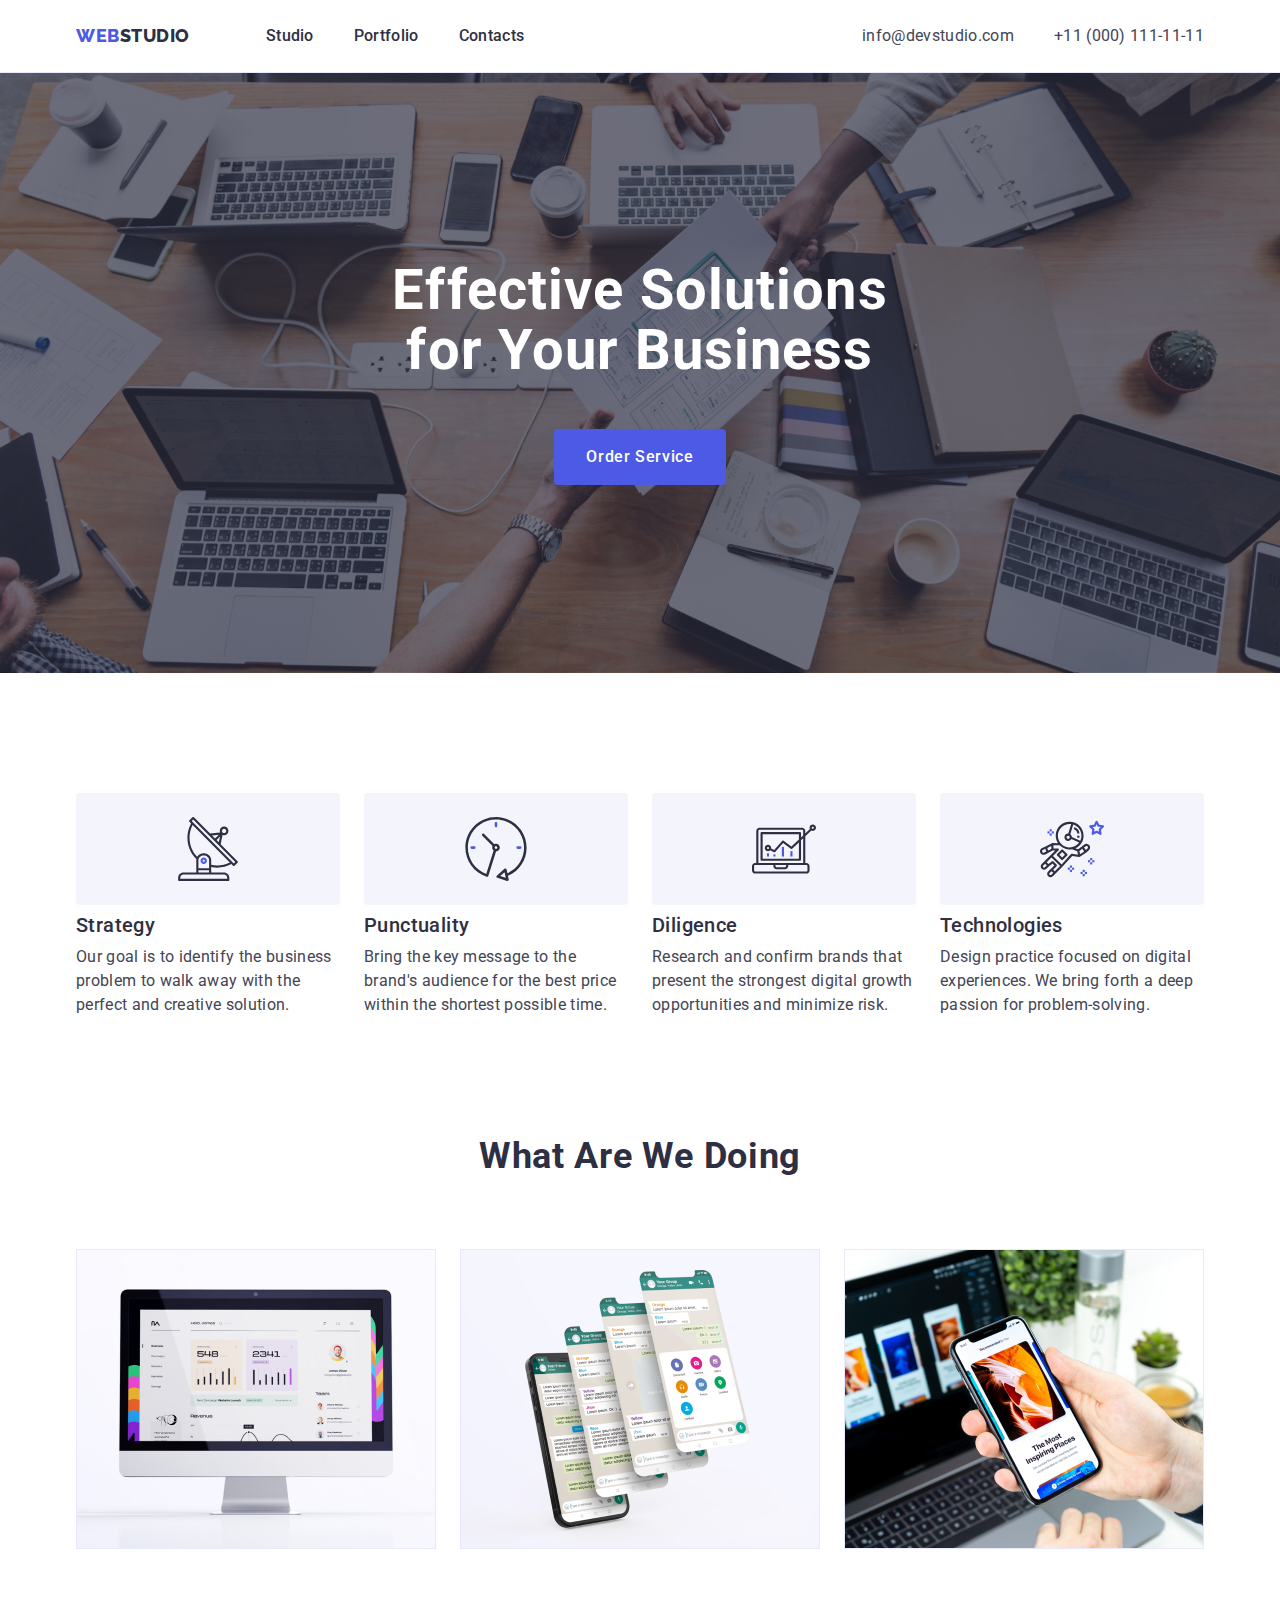
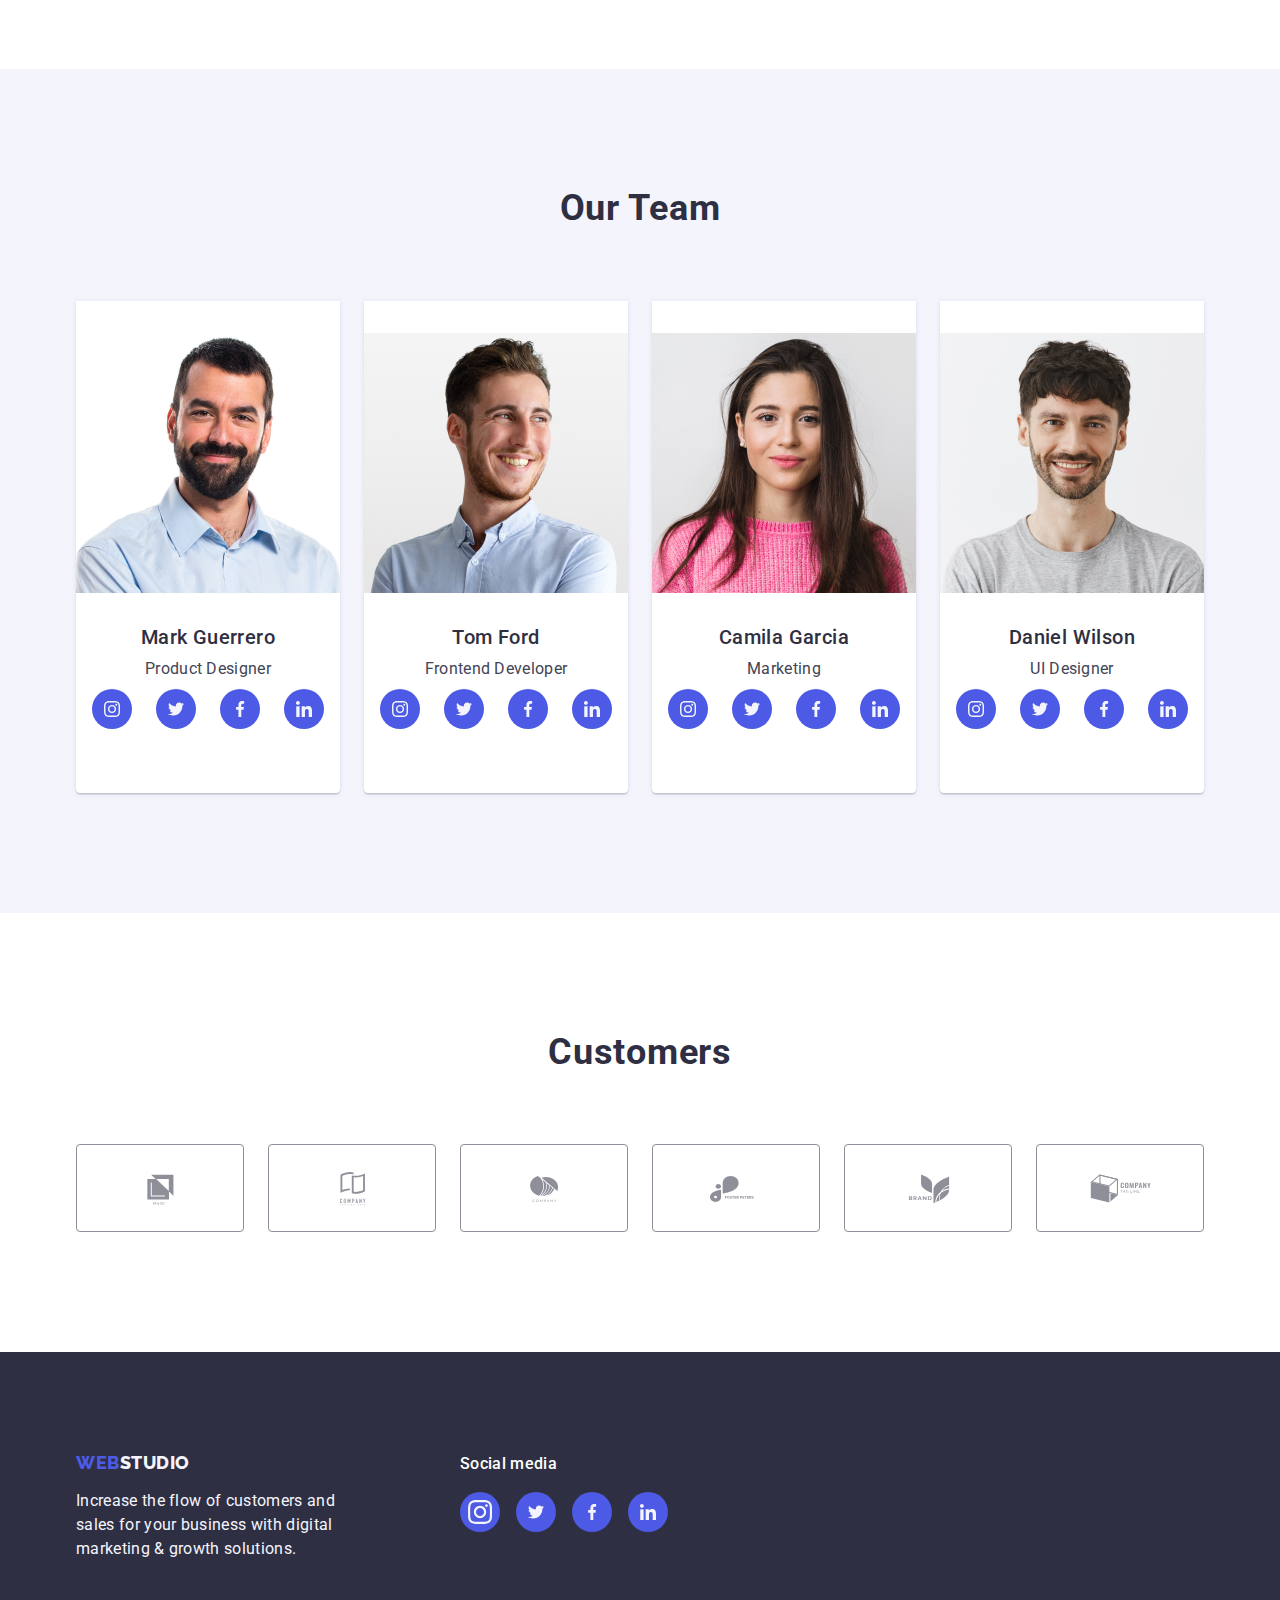
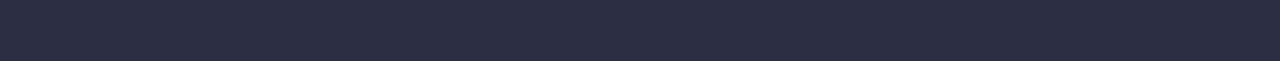
==== commit 46c2ef85: "Summary" ====
--- a/index.html
+++ b/index.html
@@ -82,7 +82,7 @@
           <ul class="list goals-list">
             <li class="goals-list-item">
               <div class="icon-goals-list">
-                <svg widht="64" height="64">
+                <svg width="64" height="64">
                   <use href="./images/icons.svg#icon-antenna"></use>
                 </svg>
               </div>
--- a/css/styles.css
+++ b/css/styles.css
@@ -152,6 +152,7 @@
 /* сторінка герой */
 
 .hero-section {
+  max-width: 1440px;
   background-repeat: no-repeat;
   background-position: center;
   background-size: cover;
@@ -164,6 +165,8 @@
   text-align: center;
   padding-top: 188px;
   padding-bottom: 188px;
+  margin-left: auto;
+  margin-right: auto;
 }
 
 .main-title {
@@ -280,7 +283,8 @@
   padding: 32px 0;
   background-color: #ffffff;
   border-radius: 0px 0px 4px 4px;
-  box-shadow: 0px 1px 6px rgba(46, 47, 66, 0.08);
+  box-shadow: 0px 1px 6px rgba(46, 47, 66, 0.08),
+    0px 1px 1px rgba(46, 47, 66, 0.16), 0px 2px 1px rgba(46, 47, 66, 0.08);
 }
 
 .our-team-name {
@@ -329,14 +333,26 @@
   align-items: center;
   width: 40px;
   height: 40px;
+}
+
+.social-network-link {
+  display: flex;
+  justify-content: center;
+  align-items: center;
+  column-gap: 24px;
+  width: 100%;
+  height: 100%;
   border-radius: 50%;
   background-color: #4d5ae5;
 }
 
-.social-network-link {
-  display: flex;
-  justify-content: center;
-  column-gap: 24px;
+.social-network-link:hover,
+.social-network-link:focus {
+  background-color: #404bbf;
+}
+
+.social-network-icon {
+  fill: #f4f4fd;
 }
 
 /* Наші клієнти */
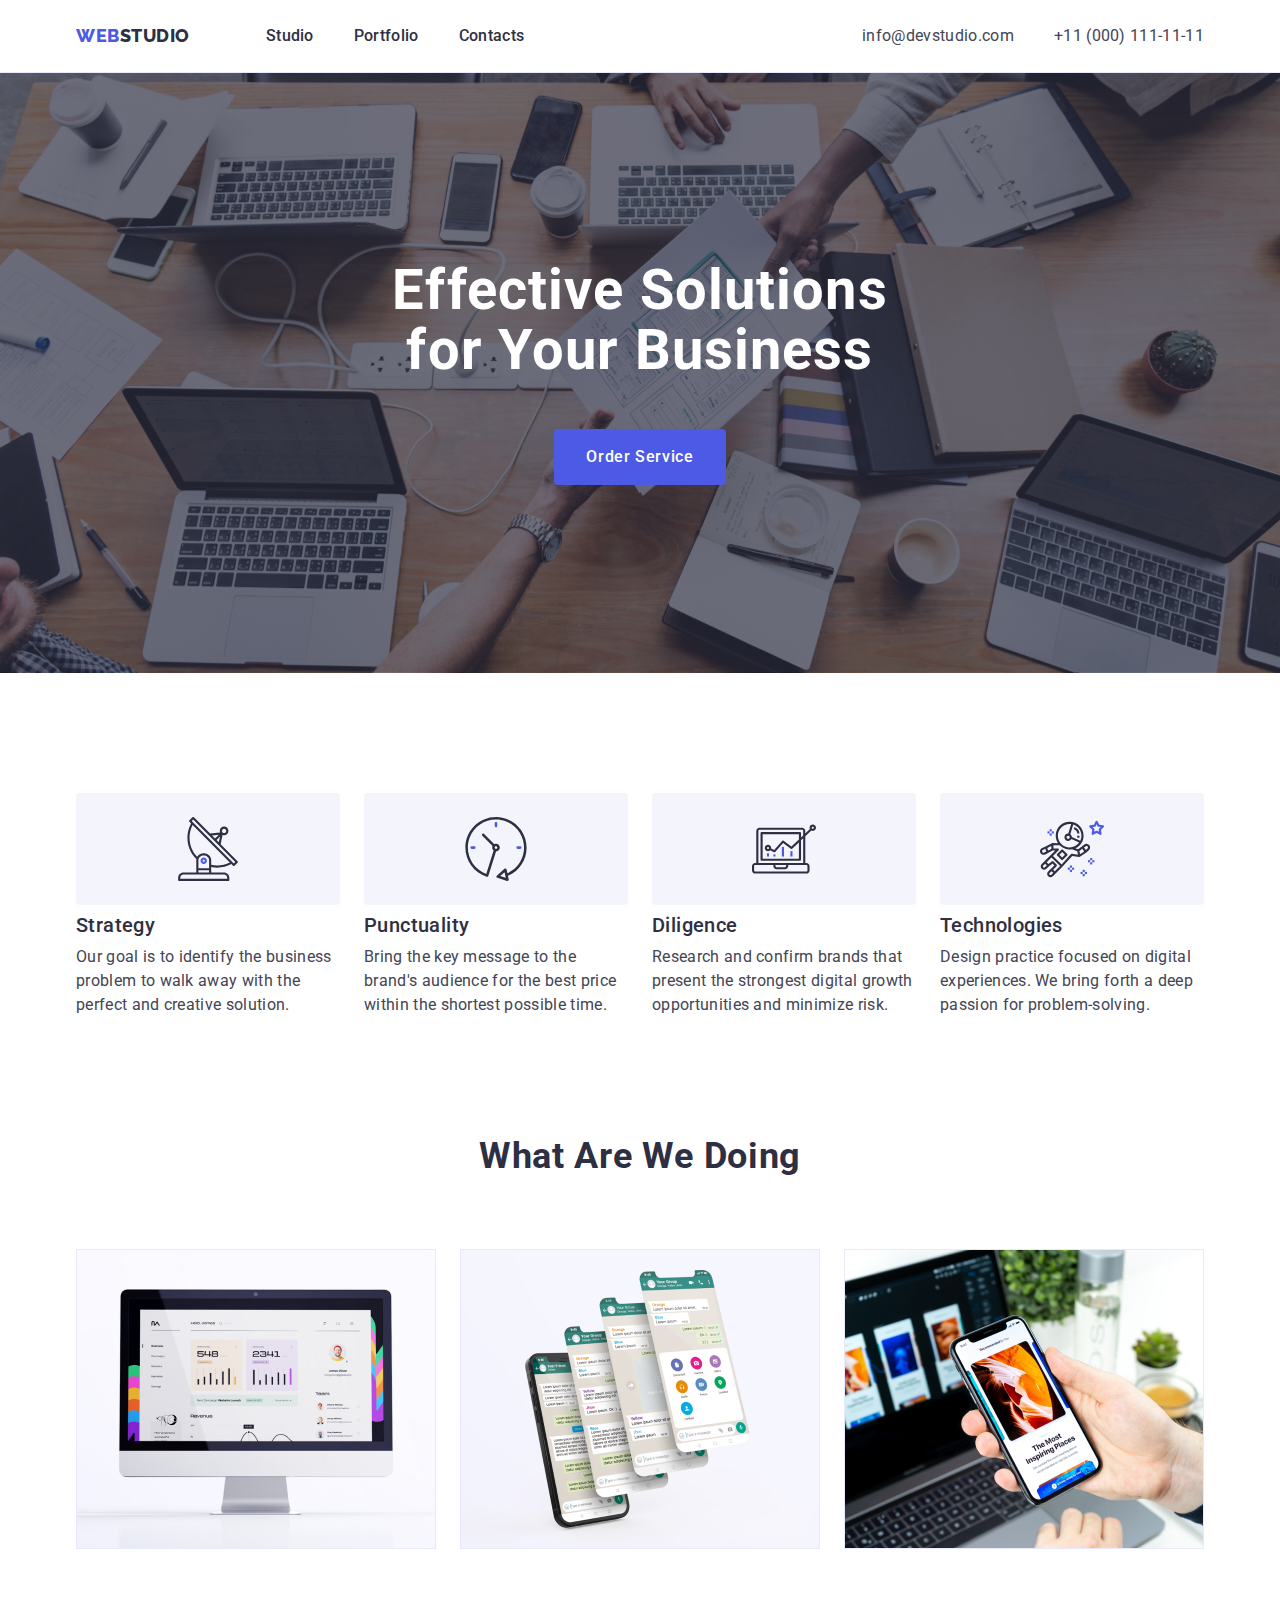
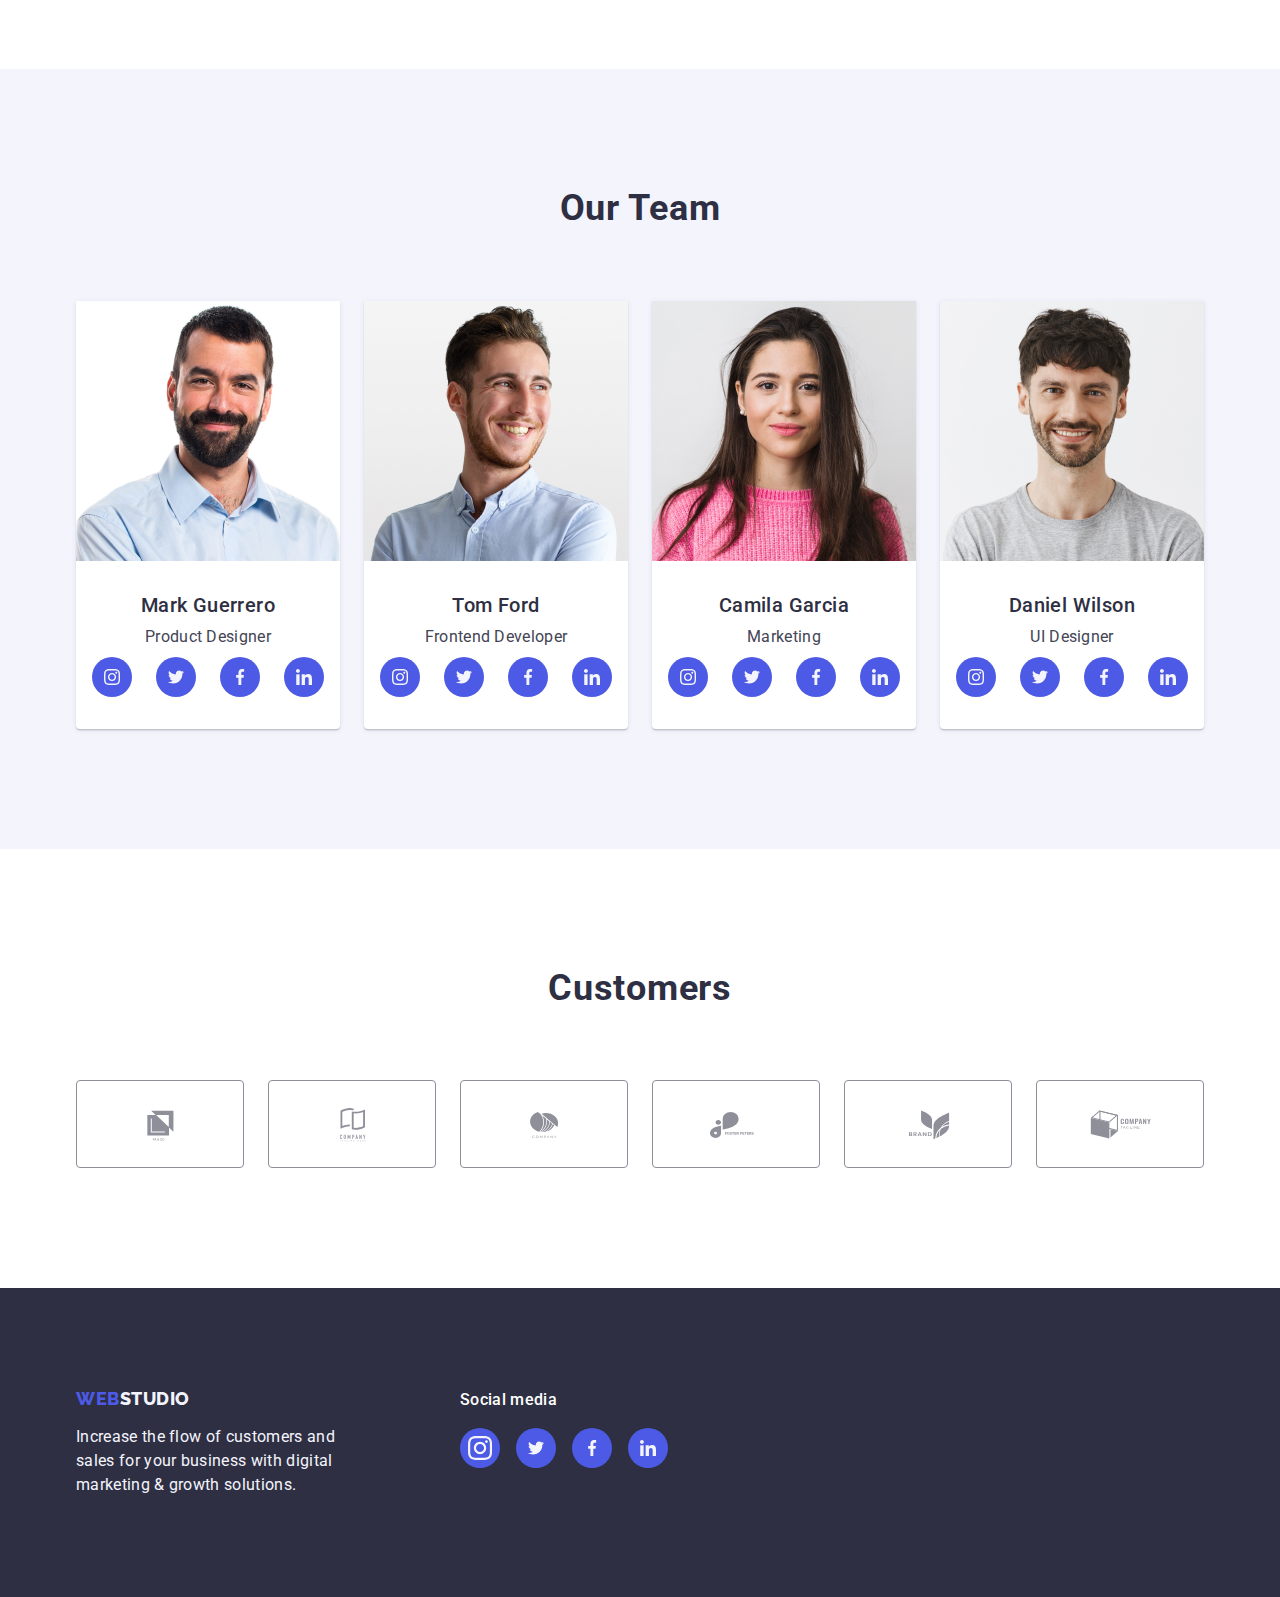
==== commit 0218a3c2: "Summary" ====
--- a/index.html
+++ b/index.html
@@ -196,7 +196,7 @@
                     </a>
                   </li>
                   <li class="social-network-item">
-                    <a href="" class="social-network-link link">
+                    <a href="" class="social-network-link">
                       <svg
                         class="social-network-icon"
                         aria-label="іконка твітера"
@@ -258,7 +258,7 @@
                     </a>
                   </li>
                   <li class="social-network-item">
-                    <a href="" class="social-network-link link">
+                    <a href="" class="social-network-link">
                       <svg
                         class="social-network-icon"
                         aria-label="іконка твітера"
@@ -320,7 +320,7 @@
                     </a>
                   </li>
                   <li class="social-network-item">
-                    <a href="" class="social-network-link link">
+                    <a href="" class="social-network-link">
                       <svg
                         class="social-network-icon"
                         aria-label="іконка твітера"
@@ -382,7 +382,7 @@
                     </a>
                   </li>
                   <li class="social-network-item">
-                    <a href="" class="social-network-link link">
+                    <a href="" class="social-network-link">
                       <svg
                         class="social-network-icon"
                         aria-label="іконка твітера"
@@ -508,7 +508,7 @@
             <li class="social-network-item">
               <a href="" class="footer-social-network-link">
                 <svg
-                  class="social-network-icon"
+                  class="footer-social-network-icon"
                   aria-label="іконка твітера"
                   widht="16"
                   height="16"
@@ -520,7 +520,7 @@
             <li class="social-network-item">
               <a href="" class="footer-social-network-link">
                 <svg
-                  class="social-network-icon"
+                  class="footer-social-network-icon"
                   aria-label="іконка фейсбук"
                   widht="16"
                   height="16"
@@ -532,7 +532,7 @@
             <li class="social-network-item">
               <a href="" class="footer-social-network-link">
                 <svg
-                  class="social-network-icon"
+                  class="footer-social-network-icon"
                   aria-label="іконка лінкедина"
                   widht="16"
                   height="16"
--- a/css/styles.css
+++ b/css/styles.css
@@ -280,7 +280,6 @@
   margin-bottom: 72px;
 }
 .our-team-item {
-  padding: 32px 0;
   background-color: #ffffff;
   border-radius: 0px 0px 4px 4px;
   box-shadow: 0px 1px 6px rgba(46, 47, 66, 0.08),
@@ -315,10 +314,7 @@
 }
 
 .our-team-card {
-  padding-top: 32px;
-  padding-bottom: 32px;
-  padding-left: 16px;
-  padding-right: 16px;
+  padding: 32px 0;
 }
 
 .social-network-list {
@@ -543,7 +539,8 @@
 
 .project-link:hover,
 .project-link:focus {
-  box-shadow: 0px 1px 6px rgba(46, 47, 66, 0.08);
+  box-shadow: 0px 1px 6px rgba(46, 47, 66, 0.08),
+    0px 1px 1px rgba(46, 47, 66, 0.16), 0px 2px 1px rgba(46, 47, 66, 0.08);
 }
 .project-container {
   padding: 32px 16px;
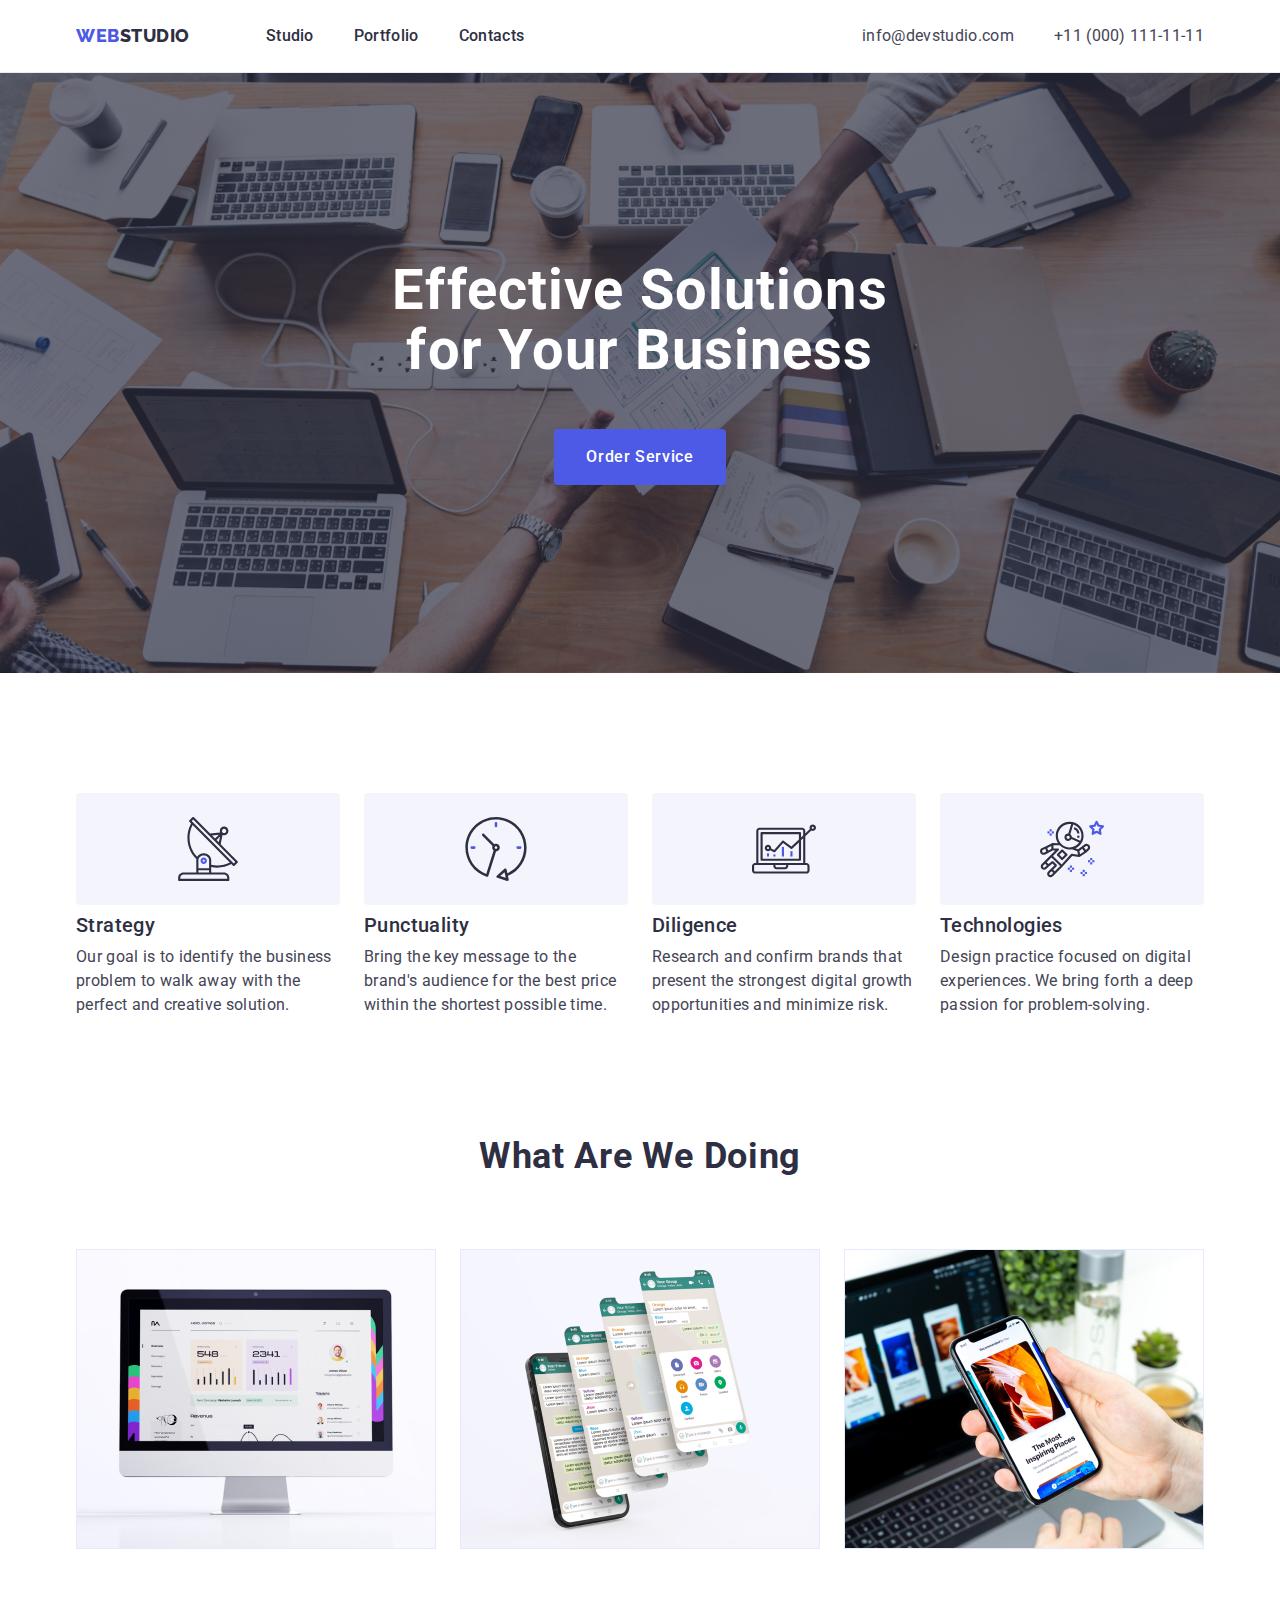
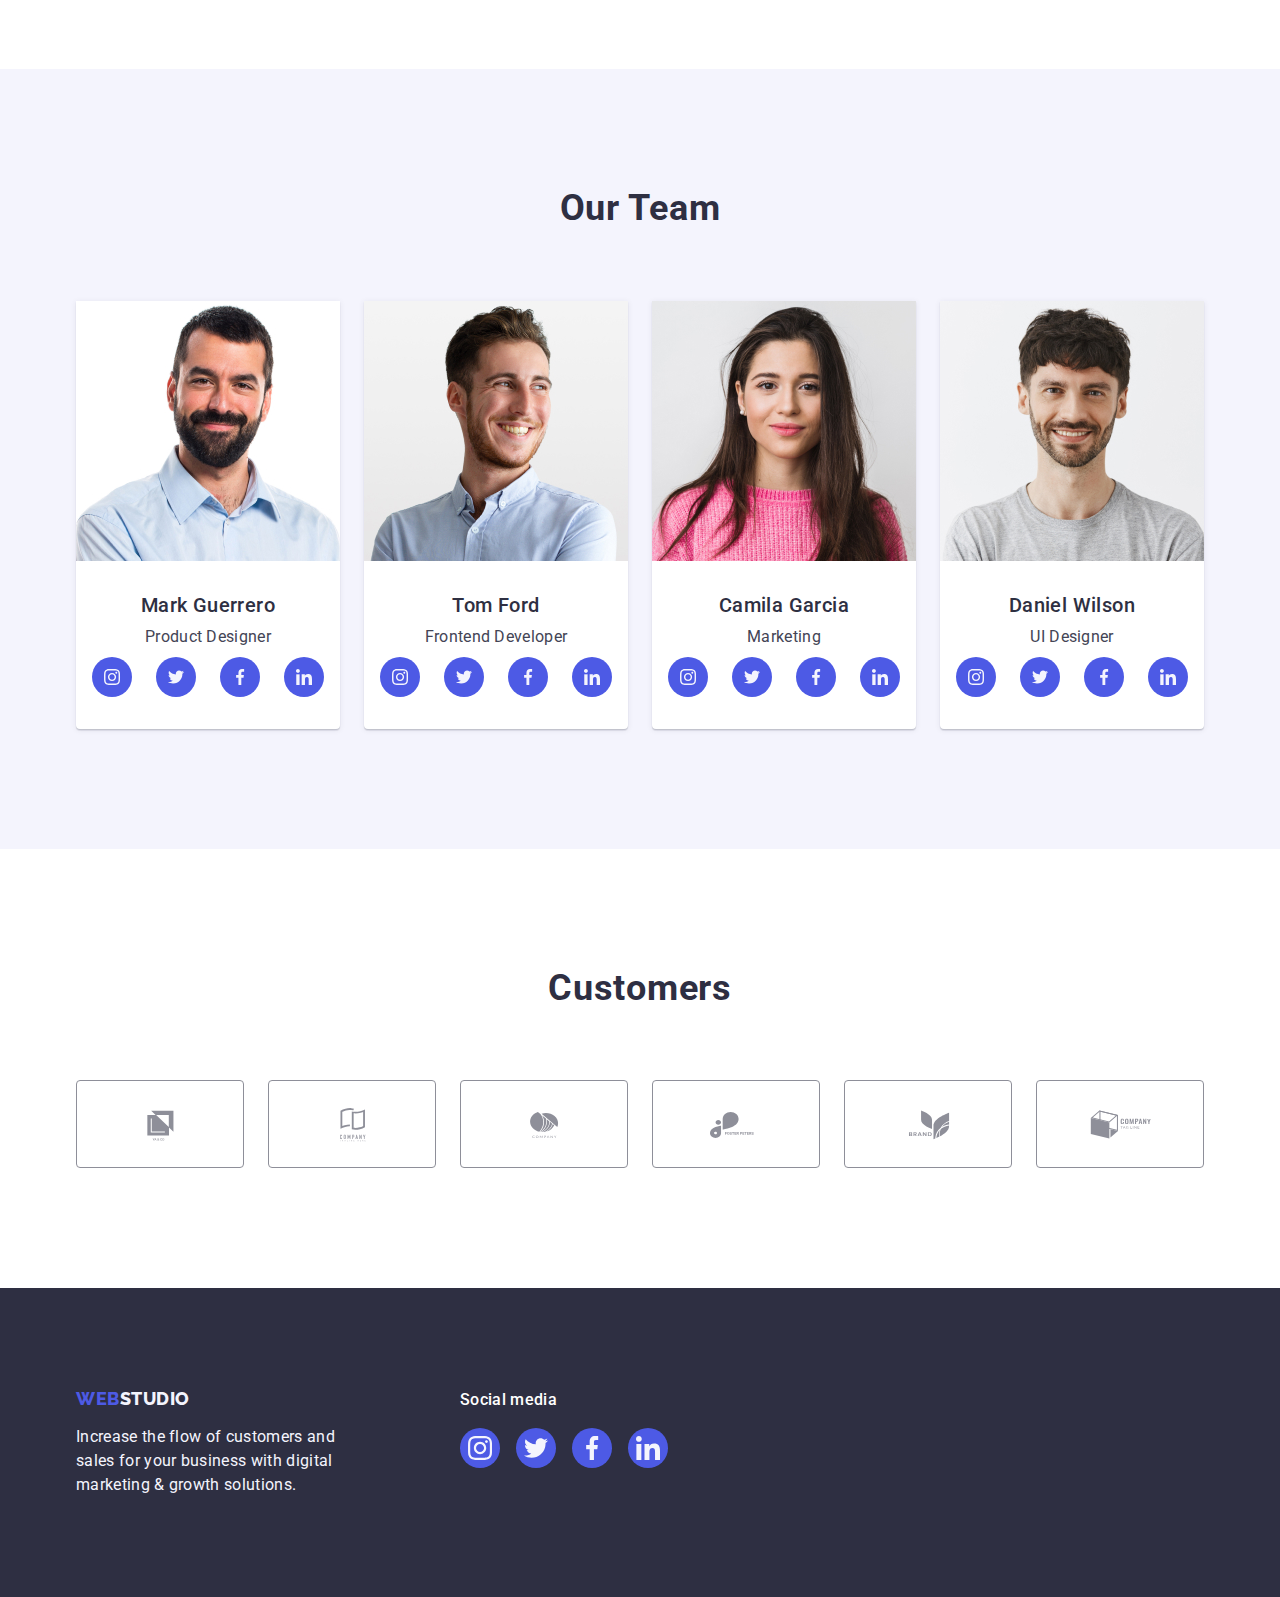
==== commit f0c4abc3: "Summary" ====
--- a/index.html
+++ b/index.html
@@ -82,7 +82,7 @@
           <ul class="list goals-list">
             <li class="goals-list-item">
               <div class="icon-goals-list">
-                <svg width="64" height="64">
+                <svg class="icon-goals">
                   <use href="./images/icons.svg#icon-antenna"></use>
                 </svg>
               </div>
@@ -94,7 +94,7 @@
             </li>
             <li class="goals-list-item">
               <div class="icon-goals-list">
-                <svg widht="64" height="64">
+                <svg class="icon-goals">
                   <use href="./images/icons.svg#icon-clock"></use>
                 </svg>
               </div>
@@ -106,7 +106,7 @@
             </li>
             <li class="goals-list-item">
               <div class="icon-goals-list">
-                <svg widht="64" height="64">
+                <svg class="icon-goals">
                   <use href="./images/icons.svg#icon-diagram"></use>
                 </svg>
               </div>
@@ -118,7 +118,7 @@
             </li>
             <li class="goals-list-item">
               <div class="icon-goals-list">
-                <svg widht="64" height="64">
+                <svg class="icon-goals">
                   <use href="./images/icons.svg#icon-astronaut"></use>
                 </svg>
               </div>
@@ -188,8 +188,6 @@
                       <svg
                         class="social-network-icon"
                         aria-label="іконка інстаграму"
-                        widht="16"
-                        height="16"
                       >
                         <use href="./images/icons.svg#icon-instagram"></use>
                       </svg>
@@ -200,8 +198,6 @@
                       <svg
                         class="social-network-icon"
                         aria-label="іконка твітера"
-                        widht="16"
-                        height="16"
                       >
                         <use href="./images/icons.svg#icon-twitter"></use>
                       </svg>
@@ -212,8 +208,6 @@
                       <svg
                         class="social-network-icon"
                         aria-label="іконка фейсбук"
-                        widht="16"
-                        height="16"
                       >
                         <use href="./images/icons.svg#icon-facebook"></use>
                       </svg>
@@ -224,8 +218,6 @@
                       <svg
                         class="social-network-icon"
                         aria-label="іконка лінкедина"
-                        widht="16"
-                        height="16"
                       >
                         <use href="./images/icons.svg#icon-linkedin"></use>
                       </svg>
@@ -250,8 +242,6 @@
                       <svg
                         class="social-network-icon"
                         aria-label="іконка інстаграму"
-                        widht="16"
-                        height="16"
                       >
                         <use href="./images/icons.svg#icon-instagram"></use>
                       </svg>
@@ -262,8 +252,6 @@
                       <svg
                         class="social-network-icon"
                         aria-label="іконка твітера"
-                        widht="16"
-                        height="16"
                       >
                         <use href="./images/icons.svg#icon-twitter"></use>
                       </svg>
@@ -274,8 +262,6 @@
                       <svg
                         class="social-network-icon"
                         aria-label="іконка фейсбук"
-                        widht="16"
-                        height="16"
                       >
                         <use href="./images/icons.svg#icon-facebook"></use>
                       </svg>
@@ -286,8 +272,6 @@
                       <svg
                         class="social-network-icon"
                         aria-label="іконка лінкедина"
-                        widht="16"
-                        height="16"
                       >
                         <use href="./images/icons.svg#icon-linkedin"></use>
                       </svg>
@@ -312,8 +296,6 @@
                       <svg
                         class="social-network-icon"
                         aria-label="іконка інстаграму"
-                        widht="16"
-                        height="16"
                       >
                         <use href="./images/icons.svg#icon-instagram"></use>
                       </svg>
@@ -324,8 +306,6 @@
                       <svg
                         class="social-network-icon"
                         aria-label="іконка твітера"
-                        widht="16"
-                        height="16"
                       >
                         <use href="./images/icons.svg#icon-twitter"></use>
                       </svg>
@@ -336,8 +316,6 @@
                       <svg
                         class="social-network-icon"
                         aria-label="іконка фейсбук"
-                        widht="16"
-                        height="16"
                       >
                         <use href="./images/icons.svg#icon-facebook"></use>
                       </svg>
@@ -348,8 +326,6 @@
                       <svg
                         class="social-network-icon"
                         aria-label="іконка лінкедина"
-                        widht="16"
-                        height="16"
                       >
                         <use href="./images/icons.svg#icon-linkedin"></use>
                       </svg>
@@ -374,8 +350,6 @@
                       <svg
                         class="social-network-icon"
                         aria-label="іконка інстаграму"
-                        widht="16"
-                        height="16"
                       >
                         <use href="./images/icons.svg#icon-instagram"></use>
                       </svg>
@@ -386,8 +360,6 @@
                       <svg
                         class="social-network-icon"
                         aria-label="іконка твітера"
-                        widht="16"
-                        height="16"
                       >
                         <use href="./images/icons.svg#icon-twitter"></use>
                       </svg>
@@ -398,8 +370,6 @@
                       <svg
                         class="social-network-icon"
                         aria-label="іконка фейсбук"
-                        widht="16"
-                        height="16"
                       >
                         <use href="./images/icons.svg#icon-facebook"></use>
                       </svg>
@@ -410,8 +380,6 @@
                       <svg
                         class="social-network-icon"
                         aria-label="іконка лінкедина"
-                        widht="16"
-                        height="16"
                       >
                         <use href="./images/icons.svg#icon-linkedin"></use>
                       </svg>
@@ -432,42 +400,42 @@
           <ul class="customers-list-logo list">
             <li class="customers-list">
               <a href="" class="customers-link">
-                <svg class="icon-customers-list" widht="104" height="56">
+                <svg class="icon-customers-list">
                   <use href="./images/icons.svg#icon-client-one"></use>
                 </svg>
               </a>
             </li>
             <li class="customers-list">
               <a href="" class="customers-link">
-                <svg class="icon-customers-list" widht="104" height="56">
+                <svg class="icon-customers-list">
                   <use href="./images/icons.svg#icon-client-two"></use>
                 </svg>
               </a>
             </li>
             <li class="customers-list">
               <a href="" class="customers-link">
-                <svg class="icon-customers-list" widht="104" height="56">
+                <svg class="icon-customers-list">
                   <use href="./images/icons.svg#icon-client-three"></use>
                 </svg>
               </a>
             </li>
             <li class="customers-list">
               <a href="" class="customers-link">
-                <svg class="icon-customers-list" widht="104" height="56">
+                <svg class="icon-customers-list">
                   <use href="./images/icons.svg#icon-client-four"></use>
                 </svg>
               </a>
             </li>
             <li class="customers-list">
               <a href="" class="customers-link">
-                <svg class="icon-customers-list" widht="104" height="56">
+                <svg class="icon-customers-list">
                   <use href="./images/icons.svg#icon-client-five"></use>
                 </svg>
               </a>
             </li>
             <li class="customers-list">
               <a href="" class="customers-link">
-                <svg class="icon-customers-list" widht="104" height="56">
+                <svg class="icon-customers-list">
                   <use href="./images/icons.svg#icon-client-six"></use>
                 </svg>
               </a>
@@ -498,8 +466,6 @@
                 <svg
                   class="footer-social-network-icon"
                   aria-label="іконка інстаграму"
-                  widht="24"
-                  height="24"
                 >
                   <use href="./images/icons.svg#icon-instagram"></use>
                 </svg>
@@ -510,8 +476,6 @@
                 <svg
                   class="footer-social-network-icon"
                   aria-label="іконка твітера"
-                  widht="16"
-                  height="16"
                 >
                   <use href="./images/icons.svg#icon-twitter"></use>
                 </svg>
@@ -522,8 +486,6 @@
                 <svg
                   class="footer-social-network-icon"
                   aria-label="іконка фейсбук"
-                  widht="16"
-                  height="16"
                 >
                   <use href="./images/icons.svg#icon-facebook"></use>
                 </svg>
@@ -534,8 +496,6 @@
                 <svg
                   class="footer-social-network-icon"
                   aria-label="іконка лінкедина"
-                  widht="16"
-                  height="16"
                 >
                   <use href="./images/icons.svg#icon-linkedin"></use>
                 </svg>
--- a/css/styles.css
+++ b/css/styles.css
@@ -144,7 +144,8 @@
   padding-top: 24px;
   padding-bottom: 24px;
   border-bottom: 1px solid#e7e9fc;
-  box-shadow: 0px 2px 1px rgba(46, 47, 66, 0.08);
+  box-shadow: 0px 2px 1px rgba(46, 47, 66, 0.08),
+    0px 1px 1px rgba(46, 47, 66, 0.16), 0px 1px 6px rgba(46, 47, 66, 0.08);
 }
 
 /*основний блок*/
@@ -230,6 +231,11 @@
   flex-basis: calc((100% - 72px) / 4);
 }
 
+.icon-goals {
+  width: 64px;
+  height: 64px;
+}
+
 .icon-goals-list {
   width: 264px;
   height: 112px;
@@ -349,6 +355,8 @@
 
 .social-network-icon {
   fill: #f4f4fd;
+  widht: 16px;
+  height: 16px;
 }
 
 /* Наші клієнти */
@@ -395,6 +403,8 @@
 
 .icon-customers-list {
   fill: currentColor;
+  widht: 104px;
+  height: 56px;
 }
 /* Футер */
 
@@ -466,6 +476,8 @@
 
 .footer-social-network-icon {
   fill: #f4f4fd;
+  width: 24px;
+  height: 24px;
 }
 /* portfolio */
 
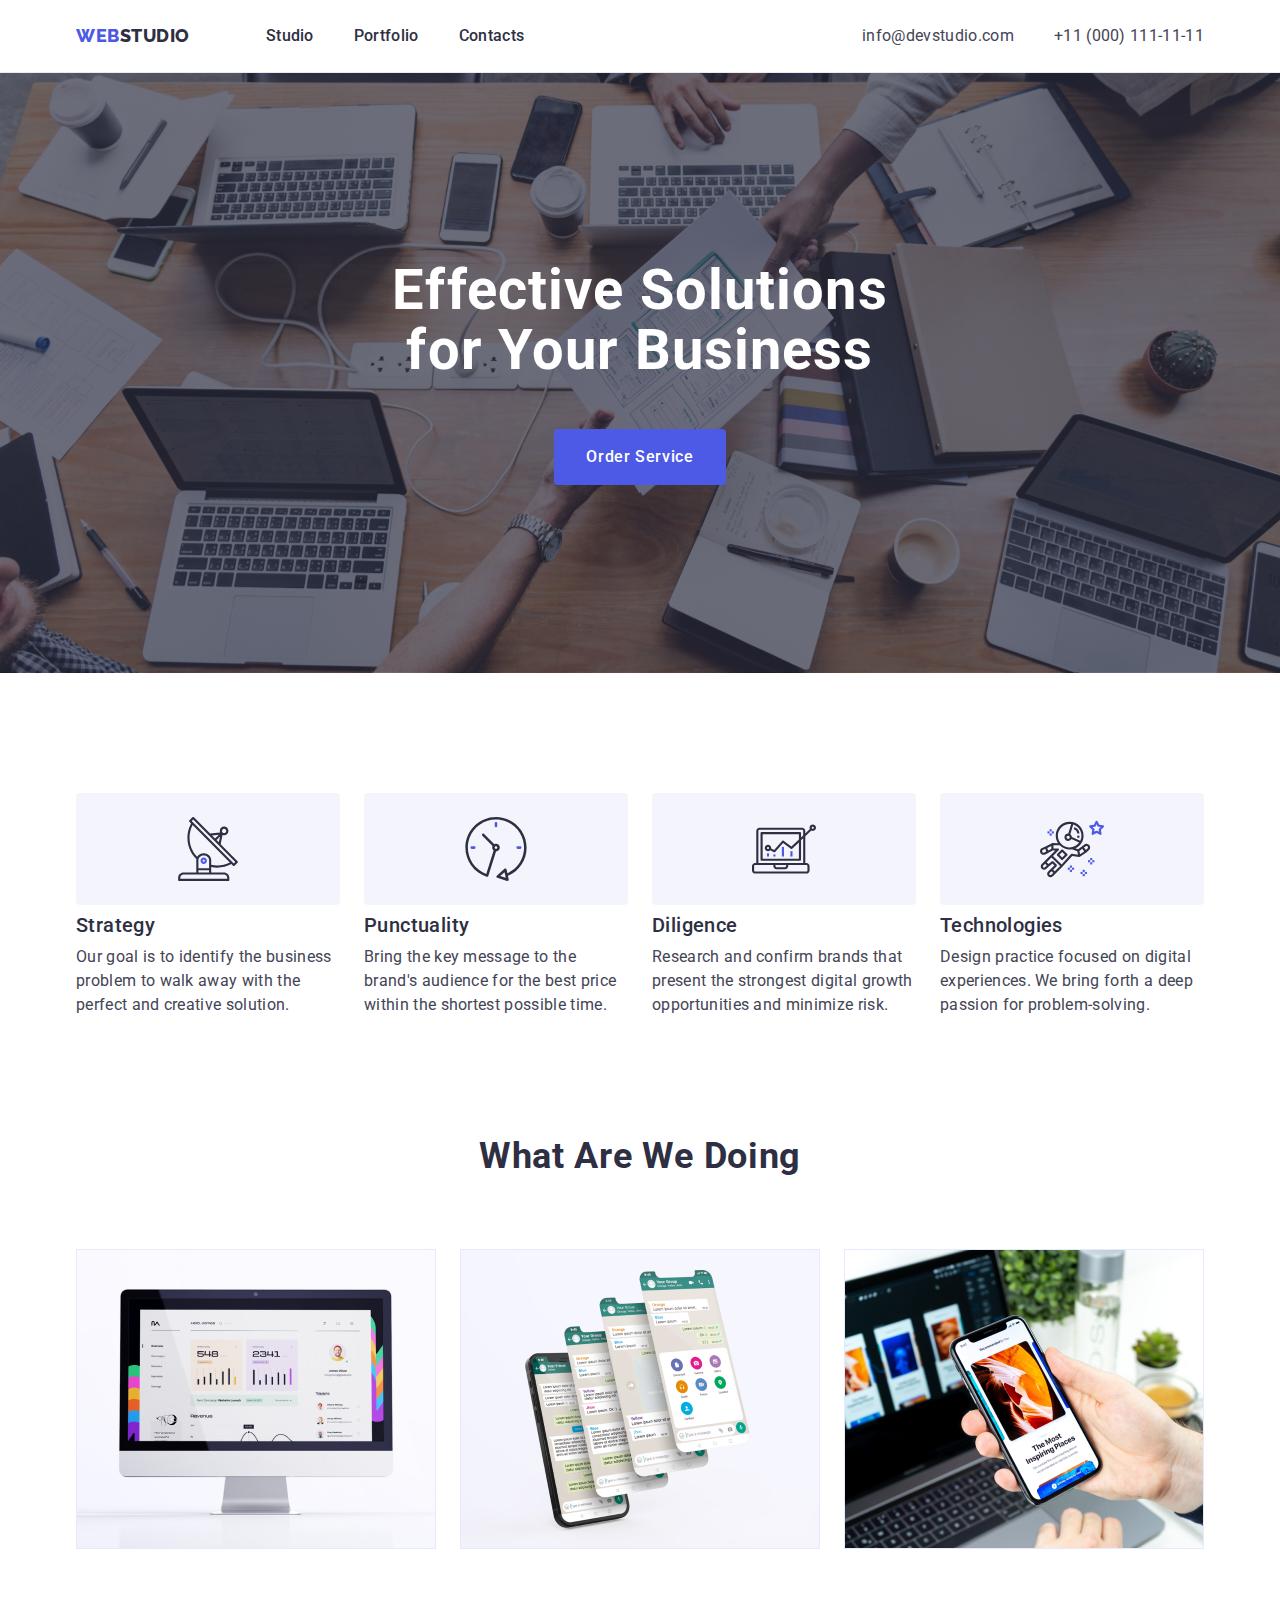
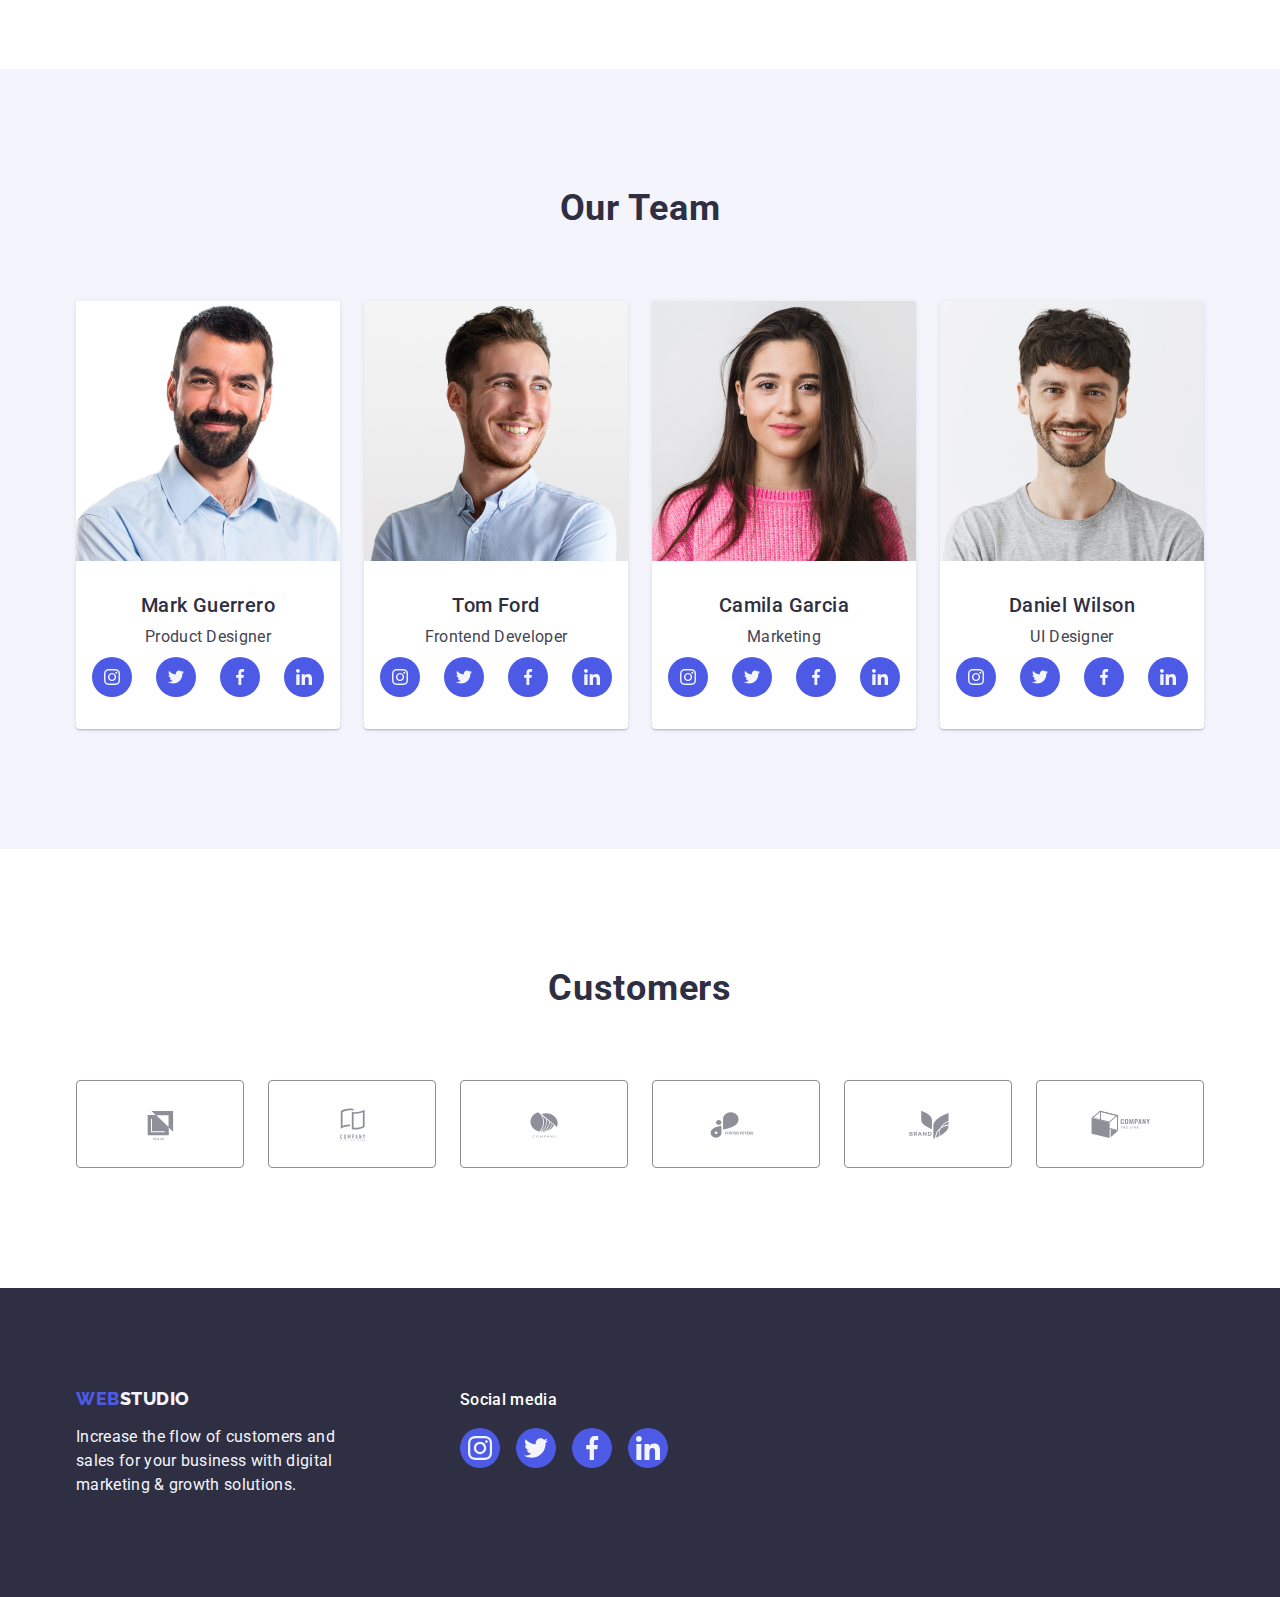
==== commit f514ca18: "Summary" ====
--- a/index.html
+++ b/index.html
@@ -82,7 +82,7 @@
           <ul class="list goals-list">
             <li class="goals-list-item">
               <div class="icon-goals-list">
-                <svg class="icon-goals">
+                <svg class="icon-goals" width="64" height="64">
                   <use href="./images/icons.svg#icon-antenna"></use>
                 </svg>
               </div>
@@ -94,7 +94,7 @@
             </li>
             <li class="goals-list-item">
               <div class="icon-goals-list">
-                <svg class="icon-goals">
+                <svg class="icon-goals" width="64" height="64">
                   <use href="./images/icons.svg#icon-clock"></use>
                 </svg>
               </div>
@@ -106,7 +106,7 @@
             </li>
             <li class="goals-list-item">
               <div class="icon-goals-list">
-                <svg class="icon-goals">
+                <svg class="icon-goals" width="64" height="64">
                   <use href="./images/icons.svg#icon-diagram"></use>
                 </svg>
               </div>
@@ -118,7 +118,7 @@
             </li>
             <li class="goals-list-item">
               <div class="icon-goals-list">
-                <svg class="icon-goals">
+                <svg class="icon-goals" width="64" height="64">
                   <use href="./images/icons.svg#icon-astronaut"></use>
                 </svg>
               </div>
@@ -188,6 +188,8 @@
                       <svg
                         class="social-network-icon"
                         aria-label="іконка інстаграму"
+                        width="16"
+                        height="16"
                       >
                         <use href="./images/icons.svg#icon-instagram"></use>
                       </svg>
@@ -198,6 +200,8 @@
                       <svg
                         class="social-network-icon"
                         aria-label="іконка твітера"
+                        width="16"
+                        height="16"
                       >
                         <use href="./images/icons.svg#icon-twitter"></use>
                       </svg>
@@ -208,6 +212,8 @@
                       <svg
                         class="social-network-icon"
                         aria-label="іконка фейсбук"
+                        width="16"
+                        height="16"
                       >
                         <use href="./images/icons.svg#icon-facebook"></use>
                       </svg>
@@ -218,6 +224,8 @@
                       <svg
                         class="social-network-icon"
                         aria-label="іконка лінкедина"
+                        width="16"
+                        height="16"
                       >
                         <use href="./images/icons.svg#icon-linkedin"></use>
                       </svg>
@@ -242,6 +250,8 @@
                       <svg
                         class="social-network-icon"
                         aria-label="іконка інстаграму"
+                        width="16"
+                        height="16"
                       >
                         <use href="./images/icons.svg#icon-instagram"></use>
                       </svg>
@@ -252,6 +262,8 @@
                       <svg
                         class="social-network-icon"
                         aria-label="іконка твітера"
+                        width="16"
+                        height="16"
                       >
                         <use href="./images/icons.svg#icon-twitter"></use>
                       </svg>
@@ -262,6 +274,8 @@
                       <svg
                         class="social-network-icon"
                         aria-label="іконка фейсбук"
+                        width="16"
+                        height="16"
                       >
                         <use href="./images/icons.svg#icon-facebook"></use>
                       </svg>
@@ -272,6 +286,8 @@
                       <svg
                         class="social-network-icon"
                         aria-label="іконка лінкедина"
+                        width="16"
+                        height="16"
                       >
                         <use href="./images/icons.svg#icon-linkedin"></use>
                       </svg>
@@ -296,6 +312,8 @@
                       <svg
                         class="social-network-icon"
                         aria-label="іконка інстаграму"
+                        width="16"
+                        height="16"
                       >
                         <use href="./images/icons.svg#icon-instagram"></use>
                       </svg>
@@ -306,6 +324,8 @@
                       <svg
                         class="social-network-icon"
                         aria-label="іконка твітера"
+                        width="16"
+                        height="16"
                       >
                         <use href="./images/icons.svg#icon-twitter"></use>
                       </svg>
@@ -316,6 +336,8 @@
                       <svg
                         class="social-network-icon"
                         aria-label="іконка фейсбук"
+                        width="16"
+                        height="16"
                       >
                         <use href="./images/icons.svg#icon-facebook"></use>
                       </svg>
@@ -326,6 +348,8 @@
                       <svg
                         class="social-network-icon"
                         aria-label="іконка лінкедина"
+                        width="16"
+                        height="16"
                       >
                         <use href="./images/icons.svg#icon-linkedin"></use>
                       </svg>
@@ -350,6 +374,8 @@
                       <svg
                         class="social-network-icon"
                         aria-label="іконка інстаграму"
+                        width="16"
+                        height="16"
                       >
                         <use href="./images/icons.svg#icon-instagram"></use>
                       </svg>
@@ -360,6 +386,8 @@
                       <svg
                         class="social-network-icon"
                         aria-label="іконка твітера"
+                        width="16"
+                        height="16"
                       >
                         <use href="./images/icons.svg#icon-twitter"></use>
                       </svg>
@@ -370,6 +398,8 @@
                       <svg
                         class="social-network-icon"
                         aria-label="іконка фейсбук"
+                        width="16"
+                        height="16"
                       >
                         <use href="./images/icons.svg#icon-facebook"></use>
                       </svg>
@@ -380,6 +410,8 @@
                       <svg
                         class="social-network-icon"
                         aria-label="іконка лінкедина"
+                        width="16"
+                        height="16"
                       >
                         <use href="./images/icons.svg#icon-linkedin"></use>
                       </svg>
@@ -400,42 +432,42 @@
           <ul class="customers-list-logo list">
             <li class="customers-list">
               <a href="" class="customers-link">
-                <svg class="icon-customers-list">
+                <svg class="icon-customers-list" width="104" height="56">
                   <use href="./images/icons.svg#icon-client-one"></use>
                 </svg>
               </a>
             </li>
             <li class="customers-list">
               <a href="" class="customers-link">
-                <svg class="icon-customers-list">
+                <svg class="icon-customers-list" width="104" height="56">
                   <use href="./images/icons.svg#icon-client-two"></use>
                 </svg>
               </a>
             </li>
             <li class="customers-list">
               <a href="" class="customers-link">
-                <svg class="icon-customers-list">
+                <svg class="icon-customers-list" width="104" height="56">
                   <use href="./images/icons.svg#icon-client-three"></use>
                 </svg>
               </a>
             </li>
             <li class="customers-list">
               <a href="" class="customers-link">
-                <svg class="icon-customers-list">
+                <svg class="icon-customers-list" width="104" height="56">
                   <use href="./images/icons.svg#icon-client-four"></use>
                 </svg>
               </a>
             </li>
             <li class="customers-list">
               <a href="" class="customers-link">
-                <svg class="icon-customers-list">
+                <svg class="icon-customers-list" width="104" height="56">
                   <use href="./images/icons.svg#icon-client-five"></use>
                 </svg>
               </a>
             </li>
             <li class="customers-list">
               <a href="" class="customers-link">
-                <svg class="icon-customers-list">
+                <svg class="icon-customers-list" width="104" height="56">
                   <use href="./images/icons.svg#icon-client-six"></use>
                 </svg>
               </a>
@@ -466,6 +498,8 @@
                 <svg
                   class="footer-social-network-icon"
                   aria-label="іконка інстаграму"
+                  width="24"
+                  height="24"
                 >
                   <use href="./images/icons.svg#icon-instagram"></use>
                 </svg>
@@ -476,6 +510,8 @@
                 <svg
                   class="footer-social-network-icon"
                   aria-label="іконка твітера"
+                  width="24"
+                  height="24"
                 >
                   <use href="./images/icons.svg#icon-twitter"></use>
                 </svg>
@@ -486,6 +522,8 @@
                 <svg
                   class="footer-social-network-icon"
                   aria-label="іконка фейсбук"
+                  width="24"
+                  height="24"
                 >
                   <use href="./images/icons.svg#icon-facebook"></use>
                 </svg>
@@ -496,6 +534,8 @@
                 <svg
                   class="footer-social-network-icon"
                   aria-label="іконка лінкедина"
+                  width="24"
+                  height="24"
                 >
                   <use href="./images/icons.svg#icon-linkedin"></use>
                 </svg>
--- a/css/styles.css
+++ b/css/styles.css
@@ -355,7 +355,7 @@
 
 .social-network-icon {
   fill: #f4f4fd;
-  widht: 16px;
+  width: 16px;
   height: 16px;
 }
 
@@ -403,7 +403,7 @@
 
 .icon-customers-list {
   fill: currentColor;
-  widht: 104px;
+  width: 104px;
   height: 56px;
 }
 /* Футер */
